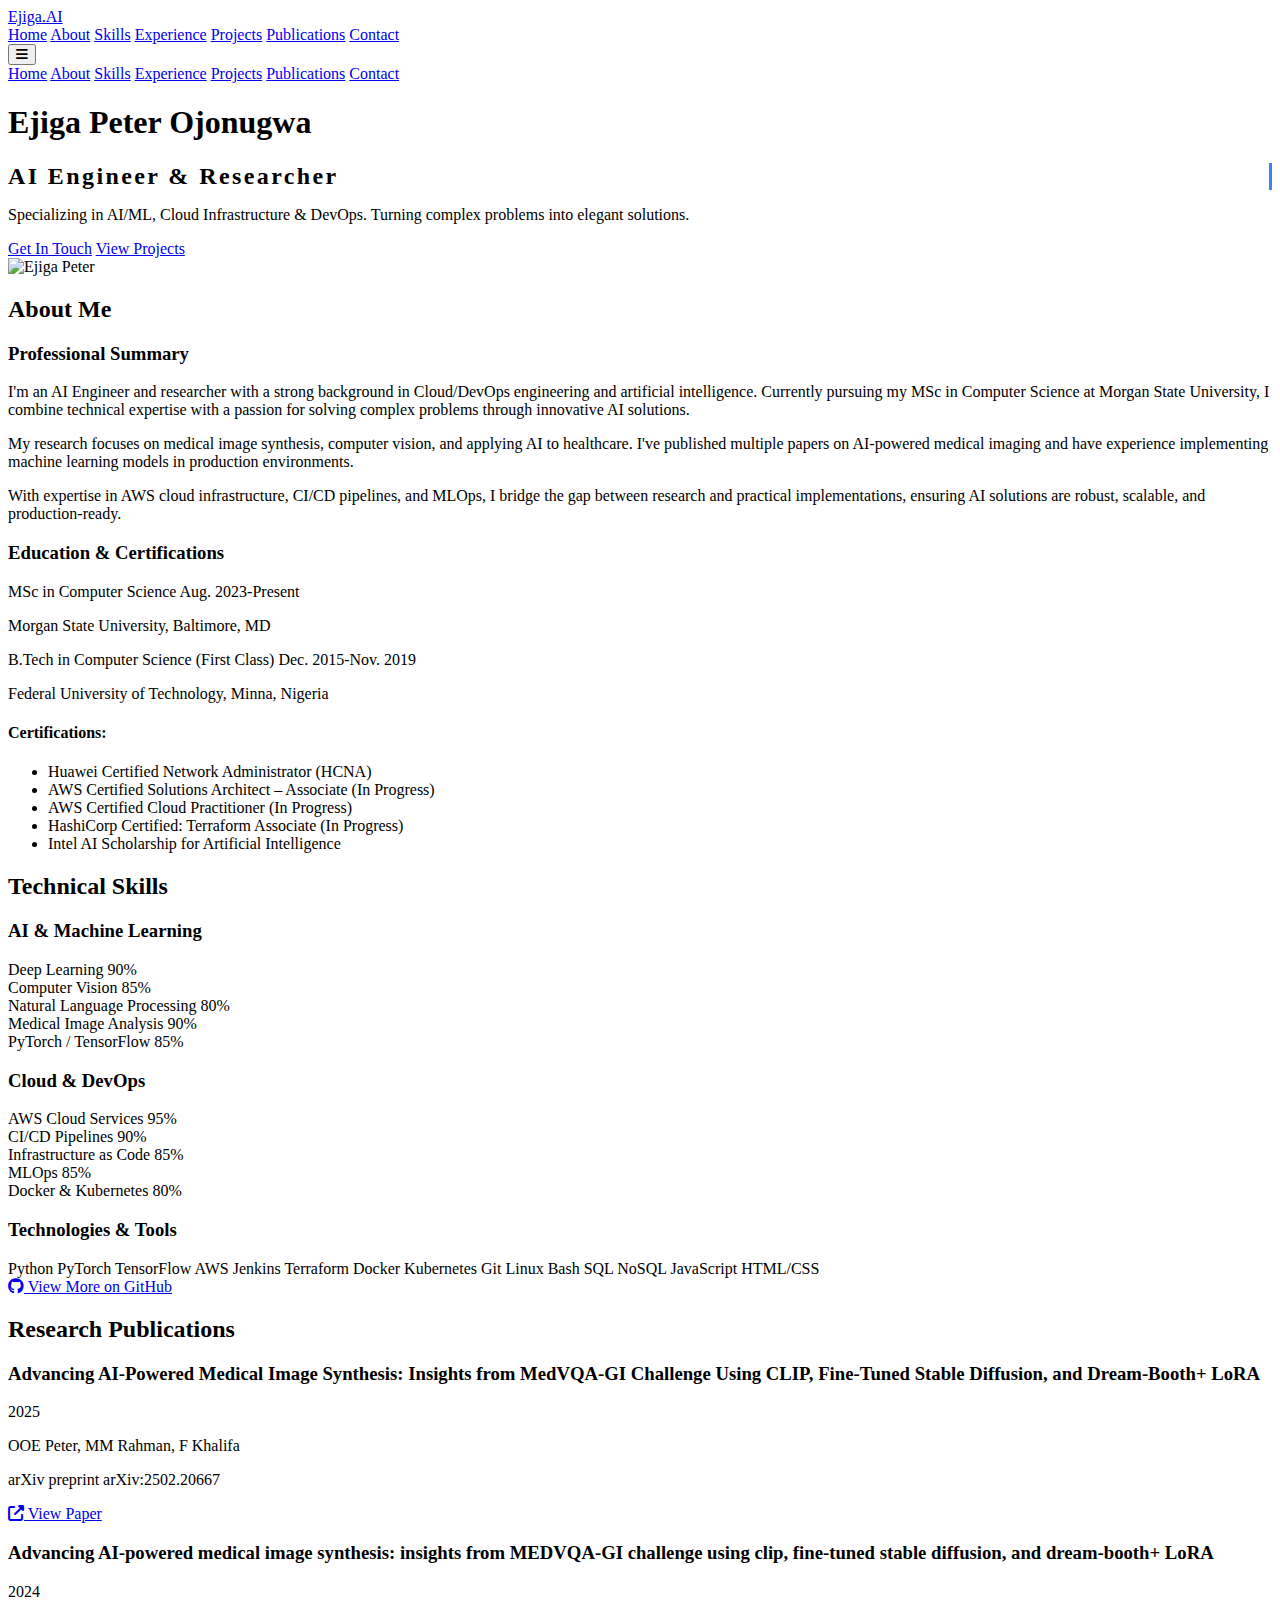
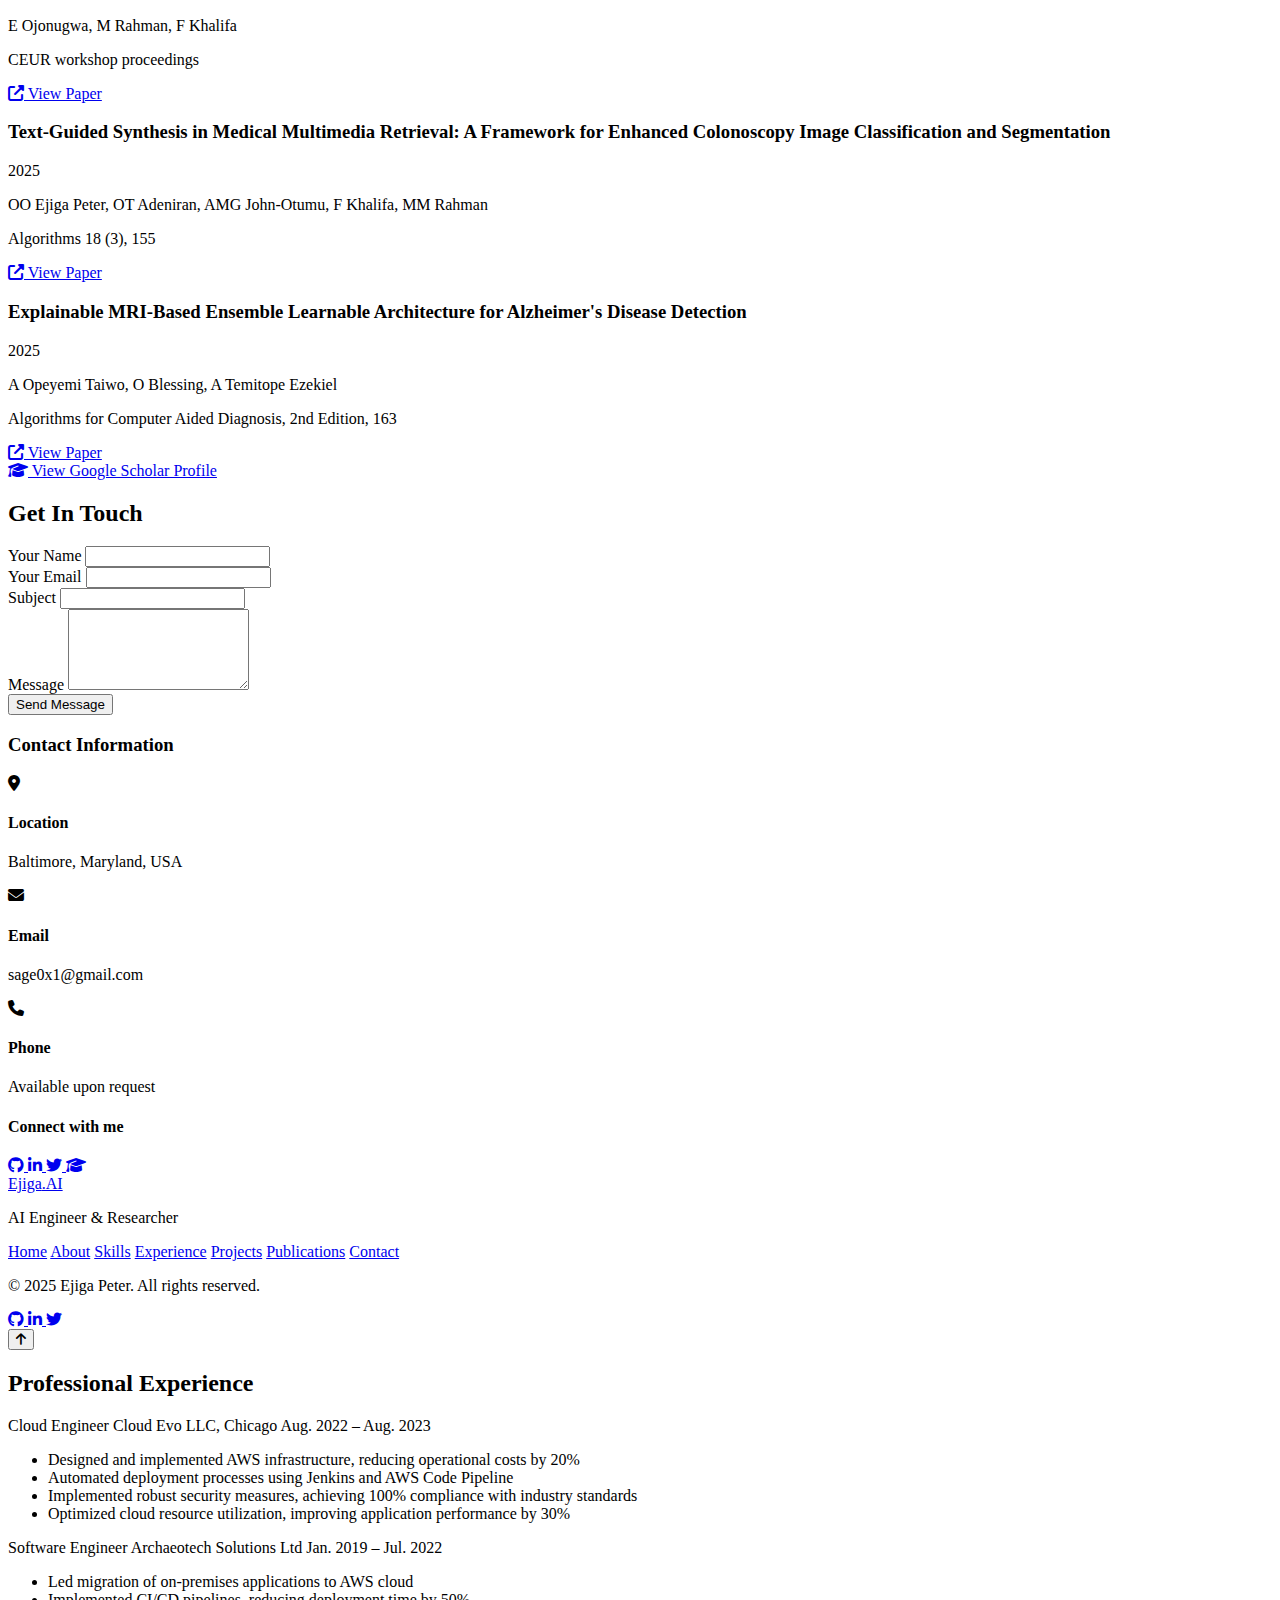
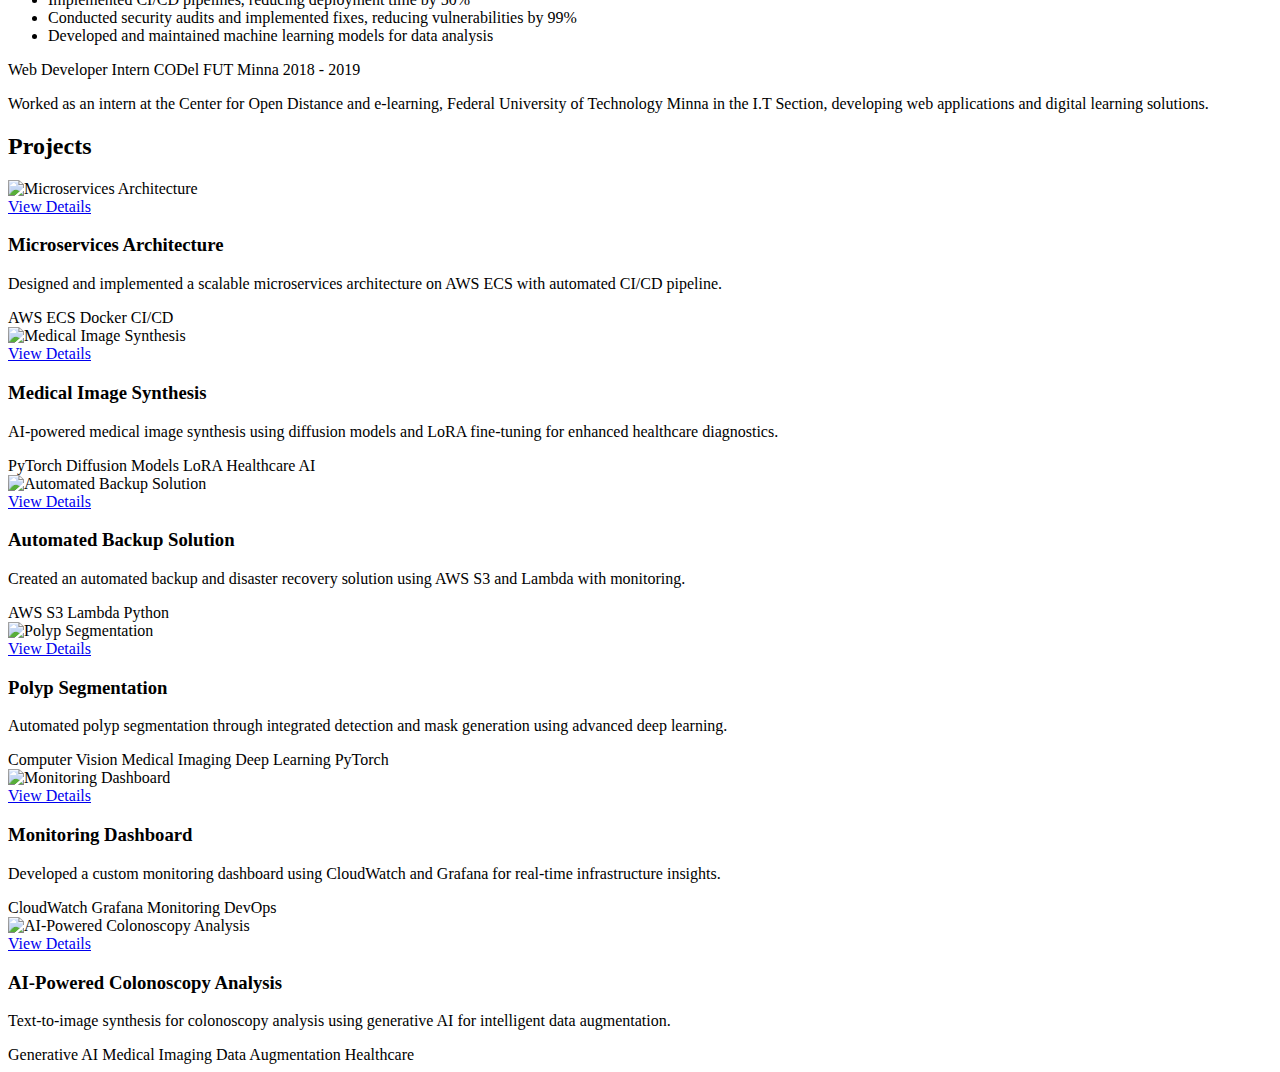
==== index.html @ 732735f8 "Update index.html" ====
<!DOCTYPE html>
<html lang="en">
<head>
    <meta charset="UTF-8">
    <meta name="viewport" content="width=device-width, initial-scale=1.0">
    <title>Ejiga Peter Ojonugwa - AI Engineer</title>
    <script src="https://cdn.tailwindcss.com"></script>
    <link rel="stylesheet" href="https://cdnjs.cloudflare.com/ajax/libs/font-awesome/6.4.0/css/all.min.css">
    <script>
        tailwind.config = {
            theme: {
                extend: {
                    colors: {
                        primary: '#3B82F6',
                        secondary: '#1E293B',
                        accent: '#6366F1',
                        light: '#F8FAFC',
                        dark: '#0F172A',
                    },
                    fontFamily: {
                        sans: ['Inter', 'system-ui', 'sans-serif'],
                    },
                }
            }
        }
    </script>
    <link rel="stylesheet" href="https://cdnjs.cloudflare.com/ajax/libs/font-awesome/6.4.0/css/all.min.css" integrity="sha512-iecdLmaskl7CVkqkXNQ/ZH/XLlvWZOJyj7Yy7tcenmpD1ypASozpmT/E0iPtmFIB46ZmdtAc9eNBvH0H/ZpiBw==" crossorigin="anonymous" referrerpolicy="no-referrer" />
    <style>
        html {
            scroll-behavior: smooth;
        }
        .typewriter {
            overflow: hidden;
            border-right: .15em solid #3B82F6;
            white-space: nowrap;
            margin: 0 auto;
            letter-spacing: .10em;
            animation: 
                typing 3.5s steps(40, end),
                blink-caret .75s step-end infinite;
        }
        
        @keyframes typing {
            from { width: 0 }
            to { width: 100% }
        }
        
        @keyframes blink-caret {
            from, to { border-color: transparent }
            50% { border-color: #3B82F6; }
        }

        .animate-progress {
            animation: progress 1.5s ease-in-out;
        }

        @keyframes progress {
            from { width: 0; }
        }

        .project-card:hover .project-overlay {
            opacity: 1;
        }
    </style>
</head>
<body class="bg-light text-gray-800 font-sans">
    <!-- Header -->
    <header class="bg-white shadow-md py-4 fixed w-full z-10">
        <div class="container mx-auto px-4 flex justify-between items-center">
            <a href="#home" class="text-2xl font-bold text-primary">Ejiga<span class="text-secondary">.AI</span></a>
            
            <!-- Desktop Navigation -->
            <nav class="hidden md:flex space-x-8">
                <a href="#home" class="hover:text-primary transition-colors duration-300">Home</a>
                <a href="#about" class="hover:text-primary transition-colors duration-300">About</a>
                <a href="#skills" class="hover:text-primary transition-colors duration-300">Skills</a>
                <a href="#experience" class="hover:text-primary transition-colors duration-300">Experience</a>
                <a href="#projects" class="hover:text-primary transition-colors duration-300">Projects</a>
                <a href="#publications" class="hover:text-primary transition-colors duration-300">Publications</a>
                <a href="#contact" class="hover:text-primary transition-colors duration-300">Contact</a>
            </nav>

            <!-- Mobile Menu Button -->
            <button id="menu-button" class="md:hidden text-gray-700 focus:outline-none">
                <i class="fas fa-bars text-xl"></i>
            </button>
        </div>

        <!-- Mobile Navigation -->
        <div id="mobile-menu" class="hidden md:hidden bg-white absolute w-full shadow-lg z-20">
            <div class="container mx-auto px-4 py-2 flex flex-col space-y-3">
                <a href="#home" class="hover:text-primary transition-colors duration-300">Home</a>
                <a href="#about" class="hover:text-primary transition-colors duration-300">About</a>
                <a href="#skills" class="hover:text-primary transition-colors duration-300">Skills</a>
                <a href="#experience" class="hover:text-primary transition-colors duration-300">Experience</a>
                <a href="#projects" class="hover:text-primary transition-colors duration-300">Projects</a>
                <a href="#publications" class="hover:text-primary transition-colors duration-300">Publications</a>
                <a href="#contact" class="hover:text-primary transition-colors duration-300">Contact</a>
            </div>
        </div>
    </header>

    <!-- Hero Section -->
    <section id="home" class="pt-28 md:pt-40 pb-20 bg-gradient-to-br from-blue-50 to-indigo-50" style="background-image: url('https://cdn.pixabay.com/photo/2019/09/24/09/58/neurons-4500068_960_720.jpg'); background-size: cover; background-position: center; background-blend-mode: overlay;">
        <div class="container mx-auto px-4 flex flex-col md:flex-row items-center">
            <div class="md:w-1/2 mb-10 md:mb-0">
                <h1 class="text-4xl md:text-5xl font-bold mb-4">Ejiga Peter Ojonugwa</h1>
                <h2 class="text-2xl md:text-3xl font-semibold text-primary mb-6 typewriter">AI Engineer & Researcher</h2>
                <p class="text-lg text-gray-600 mb-8">Specializing in AI/ML, Cloud Infrastructure & DevOps. Turning complex problems into elegant solutions.</p>
                <div class="flex flex-wrap gap-4">
                    <a href="#contact" class="bg-primary hover:bg-blue-700 text-white font-semibold py-3 px-8 rounded-lg transition-colors duration-300 shadow-md">Get In Touch</a>
                    <a href="#projects" class="bg-white hover:bg-gray-100 text-primary font-semibold py-3 px-8 rounded-lg border border-primary transition-colors duration-300 shadow-md">View Projects</a>
                </div>
            </div>
            <div class="md:w-1/2 flex justify-center">
                <img src="https://images.unsplash.com/photo-1531746020798-e6953c6e8e04?ixlib=rb-1.2.1&auto=format&fit=crop&w=600&q=80" alt="Ejiga Peter" class="rounded-full w-64 h-64 object-cover border-4 border-white shadow-xl">
            </div>
        </div>
    </section>

    <!-- About Section -->
    <section id="about" class="py-20 bg-white">
        <div class="container mx-auto px-4">
            <h2 class="text-3xl font-bold text-center mb-12">About Me</h2>
            <div class="flex flex-col md:flex-row gap-10">
                <div class="md:w-1/2">
                    <h3 class="text-xl font-semibold mb-4">Professional Summary</h3>
                    <p class="text-gray-700 mb-6">
                        I'm an AI Engineer and researcher with a strong background in Cloud/DevOps engineering and artificial intelligence. Currently pursuing my MSc in Computer Science at Morgan State University, I combine technical expertise with a passion for solving complex problems through innovative AI solutions.
                    </p>
                    <p class="text-gray-700 mb-6">
                        My research focuses on medical image synthesis, computer vision, and applying AI to healthcare. I've published multiple papers on AI-powered medical imaging and have experience implementing machine learning models in production environments.
                    </p>
                    <p class="text-gray-700">
                        With expertise in AWS cloud infrastructure, CI/CD pipelines, and MLOps, I bridge the gap between research and practical implementations, ensuring AI solutions are robust, scalable, and production-ready.
                    </p>
                </div>
                <div class="md:w-1/2">
                    <h3 class="text-xl font-semibold mb-4">Education & Certifications</h3>
                    <div class="mb-6">
                        <div class="flex justify-between mb-1">
                            <span class="font-medium">MSc in Computer Science</span>
                            <span class="text-gray-500">Aug. 2023-Present</span>
                        </div>
                        <p class="text-gray-700">Morgan State University, Baltimore, MD</p>
                    </div>
                    <div class="mb-6">
                        <div class="flex justify-between mb-1">
                            <span class="font-medium">B.Tech in Computer Science (First Class)</span>
                            <span class="text-gray-500">Dec. 2015-Nov. 2019</span>
                        </div>
                        <p class="text-gray-700">Federal University of Technology, Minna, Nigeria</p>
                    </div>
                    <div class="mb-2">
                        <h4 class="font-medium mb-2">Certifications:</h4>
                        <ul class="list-disc list-inside text-gray-700 space-y-1">
                            <li>Huawei Certified Network Administrator (HCNA)</li>
                            <li>AWS Certified Solutions Architect – Associate (In Progress)</li>
                            <li>AWS Certified Cloud Practitioner (In Progress)</li>
                            <li>HashiCorp Certified: Terraform Associate (In Progress)</li>
                            <li>Intel AI Scholarship for Artificial Intelligence</li>
                        </ul>
                    </div>
                </div>
            </div>
        </div>
    </section>

    <!-- Skills Section -->
    <section id="skills" class="py-20 bg-gray-50">
        <div class="container mx-auto px-4">
            <h2 class="text-3xl font-bold text-center mb-12">Technical Skills</h2>
            
            <div class="grid grid-cols-1 md:grid-cols-2 gap-10">
                <div>
                    <h3 class="text-xl font-semibold mb-6">AI & Machine Learning</h3>
                    
                    <div class="mb-4">
                        <div class="flex justify-between mb-1">
                            <span>Deep Learning</span>
                            <span>90%</span>
                        </div>
                        <div class="w-full bg-gray-200 rounded-full h-2.5">
                            <div class="bg-primary h-2.5 rounded-full animate-progress" style="width: 90%"></div>
                        </div>
                    </div>
                    
                    <div class="mb-4">
                        <div class="flex justify-between mb-1">
                            <span>Computer Vision</span>
                            <span>85%</span>
                        </div>
                        <div class="w-full bg-gray-200 rounded-full h-2.5">
                            <div class="bg-primary h-2.5 rounded-full animate-progress" style="width: 85%"></div>
                        </div>
                    </div>
                    
                    <div class="mb-4">
                        <div class="flex justify-between mb-1">
                            <span>Natural Language Processing</span>
                            <span>80%</span>
                        </div>
                        <div class="w-full bg-gray-200 rounded-full h-2.5">
                            <div class="bg-primary h-2.5 rounded-full animate-progress" style="width: 80%"></div>
                        </div>
                    </div>
                    
                    <div class="mb-4">
                        <div class="flex justify-between mb-1">
                            <span>Medical Image Analysis</span>
                            <span>90%</span>
                        </div>
                        <div class="w-full bg-gray-200 rounded-full h-2.5">
                            <div class="bg-primary h-2.5 rounded-full animate-progress" style="width: 90%"></div>
                        </div>
                    </div>
                    
                    <div class="mb-4">
                        <div class="flex justify-between mb-1">
                            <span>PyTorch / TensorFlow</span>
                            <span>85%</span>
                        </div>
                        <div class="w-full bg-gray-200 rounded-full h-2.5">
                            <div class="bg-primary h-2.5 rounded-full animate-progress" style="width: 85%"></div>
                        </div>
                    </div>
                </div>
                
                <div>
                    <h3 class="text-xl font-semibold mb-6">Cloud & DevOps</h3>
                    
                    <div class="mb-4">
                        <div class="flex justify-between mb-1">
                            <span>AWS Cloud Services</span>
                            <span>95%</span>
                        </div>
                        <div class="w-full bg-gray-200 rounded-full h-2.5">
                            <div class="bg-primary h-2.5 rounded-full animate-progress" style="width: 95%"></div>
                        </div>
                    </div>
                    
                    <div class="mb-4">
                        <div class="flex justify-between mb-1">
                            <span>CI/CD Pipelines</span>
                            <span>90%</span>
                        </div>
                        <div class="w-full bg-gray-200 rounded-full h-2.5">
                            <div class="bg-primary h-2.5 rounded-full animate-progress" style="width: 90%"></div>
                        </div>
                    </div>
                    
                    <div class="mb-4">
                        <div class="flex justify-between mb-1">
                            <span>Infrastructure as Code</span>
                            <span>85%</span>
                        </div>
                        <div class="w-full bg-gray-200 rounded-full h-2.5">
                            <div class="bg-primary h-2.5 rounded-full animate-progress" style="width: 85%"></div>
                        </div>
                    </div>
                    
                    <div class="mb-4">
                        <div class="flex justify-between mb-1">
                            <span>MLOps</span>
                            <span>85%</span>
                        </div>
                        <div class="w-full bg-gray-200 rounded-full h-2.5">
                            <div class="bg-primary h-2.5 rounded-full animate-progress" style="width: 85%"></div>
                        </div>
                    </div>
                    
                    <div class="mb-4">
                        <div class="flex justify-between mb-1">
                            <span>Docker & Kubernetes</span>
                            <span>80%</span>
                        </div>
                        <div class="w-full bg-gray-200 rounded-full h-2.5">
                            <div class="bg-primary h-2.5 rounded-full animate-progress" style="width: 80%"></div>
                        </div>
                    </div>
                </div>
            </div>
            
            <div class="mt-12">
                <h3 class="text-xl font-semibold mb-6">Technologies & Tools</h3>
                <div class="flex flex-wrap gap-3">
                    <span class="px-4 py-2 bg-white rounded-full shadow-md">Python</span>
                    <span class="px-4 py-2 bg-white rounded-full shadow-md">PyTorch</span>
                    <span class="px-4 py-2 bg-white rounded-full shadow-md">TensorFlow</span>
                    <span class="px-4 py-2 bg-white rounded-full shadow-md">AWS</span>
                    <span class="px-4 py-2 bg-white rounded-full shadow-md">Jenkins</span>
                    <span class="px-4 py-2 bg-white rounded-full shadow-md">Terraform</span>
                    <span class="px-4 py-2 bg-white rounded-full shadow-md">Docker</span>
                    <span class="px-4 py-2 bg-white rounded-full shadow-md">Kubernetes</span>
                    <span class="px-4 py-2 bg-white rounded-full shadow-md">Git</span>
                    <span class="px-4 py-2 bg-white rounded-full shadow-md">Linux</span>
                    <span class="px-4 py-2 bg-white rounded-full shadow-md">Bash</span>
                    <span class="px-4 py-2 bg-white rounded-full shadow-md">SQL</span>
                    <span class="px-4 py-2 bg-white rounded-full shadow-md">NoSQL</span>
                    <span class="px-4 py-2 bg-white rounded-full shadow-md">JavaScript</span>
                    <span class="px-4 py-2 bg-white rounded-full shadow-md">HTML/CSS</span>
                </div>
            </div>
            
            <div class="flex justify-center mt-10">
                <a href="https://github.com/ejigsonpeter" target="_blank" class="bg-primary hover:bg-blue-700 text-white font-semibold py-3 px-8 rounded-lg transition-colors duration-300 shadow-md inline-flex items-center">
                    <i class="fab fa-github mr-2"></i> View More on GitHub
                </a>
            </div>
        </div>
    </section>
    
    <!-- Publications Section -->
    <section id="publications" class="py-20 bg-white">
        <div class="container mx-auto px-4">
            <h2 class="text-3xl font-bold text-center mb-12">Research Publications</h2>
            
            <div class="space-y-8">
                <!-- Publication 1 -->
                <div class="bg-gray-50 p-6 rounded-lg shadow-md">
                    <h3 class="text-xl font-semibold mb-2">Advancing AI-Powered Medical Image Synthesis: Insights from MedVQA-GI Challenge Using CLIP, Fine-Tuned Stable Diffusion, and Dream-Booth+ LoRA</h3>
                    <p class="text-gray-600 mb-3">2025</p>
                    <p class="text-gray-700 mb-4">OOE Peter, MM Rahman, F Khalifa</p>
                    <p class="text-gray-600 italic">arXiv preprint arXiv:2502.20667</p>
                    <div class="mt-4">
                        <a href="#" class="text-primary hover:text-blue-700 font-medium inline-flex items-center">
                            <i class="fas fa-external-link-alt mr-2"></i> View Paper
                        </a>
                    </div>
                </div>
                
                <!-- Publication 2 -->
                <div class="bg-gray-50 p-6 rounded-lg shadow-md">
                    <h3 class="text-xl font-semibold mb-2">Advancing AI-powered medical image synthesis: insights from MEDVQA-GI challenge using clip, fine-tuned stable diffusion, and dream-booth+ LoRA</h3>
                    <p class="text-gray-600 mb-3">2024</p>
                    <p class="text-gray-700 mb-4">E Ojonugwa, M Rahman, F Khalifa</p>
                    <p class="text-gray-600 italic">CEUR workshop proceedings</p>
                    <div class="mt-4">
                        <a href="#" class="text-primary hover:text-blue-700 font-medium inline-flex items-center">
                            <i class="fas fa-external-link-alt mr-2"></i> View Paper
                        </a>
                    </div>
                </div>
                
                <!-- Publication 3 -->
                <div class="bg-gray-50 p-6 rounded-lg shadow-md">
                    <h3 class="text-xl font-semibold mb-2">Text-Guided Synthesis in Medical Multimedia Retrieval: A Framework for Enhanced Colonoscopy Image Classification and Segmentation</h3>
                    <p class="text-gray-600 mb-3">2025</p>
                    <p class="text-gray-700 mb-4">OO Ejiga Peter, OT Adeniran, AMG John-Otumu, F Khalifa, MM Rahman</p>
                    <p class="text-gray-600 italic">Algorithms 18 (3), 155</p>
                    <div class="mt-4">
                        <a href="#" class="text-primary hover:text-blue-700 font-medium inline-flex items-center">
                            <i class="fas fa-external-link-alt mr-2"></i> View Paper
                        </a>
                    </div>
                </div>
                
                <!-- Publication 4 -->
                <div class="bg-gray-50 p-6 rounded-lg shadow-md">
                    <h3 class="text-xl font-semibold mb-2">Explainable MRI-Based Ensemble Learnable Architecture for Alzheimer's Disease Detection</h3>
                    <p class="text-gray-600 mb-3">2025</p>
                    <p class="text-gray-700 mb-4">A Opeyemi Taiwo, O Blessing, A Temitope Ezekiel</p>
                    <p class="text-gray-600 italic">Algorithms for Computer Aided Diagnosis, 2nd Edition, 163</p>
                    <div class="mt-4">
                        <a href="#" class="text-primary hover:text-blue-700 font-medium inline-flex items-center">
                            <i class="fas fa-external-link-alt mr-2"></i> View Paper
                        </a>
                    </div>
                </div>
            </div>
            
            <div class="flex justify-center mt-10">
                <a href="#" class="text-primary hover:text-blue-700 font-medium inline-flex items-center">
                    <i class="fas fa-graduation-cap mr-2"></i> View Google Scholar Profile
                </a>
            </div>
        </div>
    </section>

    <!-- Contact Section -->
    <section id="contact" class="py-20 bg-gray-50">
        <div class="container mx-auto px-4">
            <h2 class="text-3xl font-bold text-center mb-12">Get In Touch</h2>
            
            <div class="flex flex-col md:flex-row gap-12">
                <div class="md:w-1/2">
                    <form class="space-y-6">
                        <div>
                            <label for="name" class="block text-gray-700 mb-2">Your Name</label>
                            <input type="text" id="name" class="w-full px-4 py-3 border border-gray-300 rounded-lg focus:outline-none focus:ring-2 focus:ring-primary focus:border-transparent">
                        </div>
                        <div>
                            <label for="email" class="block text-gray-700 mb-2">Your Email</label>
                            <input type="email" id="email" class="w-full px-4 py-3 border border-gray-300 rounded-lg focus:outline-none focus:ring-2 focus:ring-primary focus:border-transparent">
                        </div>
                        <div>
                            <label for="subject" class="block text-gray-700 mb-2">Subject</label>
                            <input type="text" id="subject" class="w-full px-4 py-3 border border-gray-300 rounded-lg focus:outline-none focus:ring-2 focus:ring-primary focus:border-transparent">
                        </div>
                        <div>
                            <label for="message" class="block text-gray-700 mb-2">Message</label>
                            <textarea id="message" rows="5" class="w-full px-4 py-3 border border-gray-300 rounded-lg focus:outline-none focus:ring-2 focus:ring-primary focus:border-transparent"></textarea>
                        </div>
                        <div>
                            <button type="submit" class="bg-primary hover:bg-blue-700 text-white font-semibold py-3 px-8 rounded-lg transition-colors duration-300 shadow-md w-full">Send Message</button>
                        </div>
                    </form>
                </div>
                
                <div class="md:w-1/2">
                    <div class="bg-white p-8 rounded-lg shadow-md h-full">
                        <h3 class="text-xl font-semibold mb-6">Contact Information</h3>
                        
                        <div class="space-y-6">
                            <div class="flex items-start">
                                <div class="text-primary mr-4 mt-1">
                                    <i class="fas fa-map-marker-alt text-xl"></i>
                                </div>
                                <div>
                                    <h4 class="font-medium mb-1">Location</h4>
                                    <p class="text-gray-600">Baltimore, Maryland, USA</p>
                                </div>
                            </div>
                            
                            <div class="flex items-start">
                                <div class="text-primary mr-4 mt-1">
                                    <i class="fas fa-envelope text-xl"></i>
                                </div>
                                <div>
                                    <h4 class="font-medium mb-1">Email</h4>
                                    <p class="text-gray-600">sage0x1@gmail.com</p>
                                </div>
                            </div>
                            
                            <div class="flex items-start">
                                <div class="text-primary mr-4 mt-1">
                                    <i class="fas fa-phone text-xl"></i>
                                </div>
                                <div>
                                    <h4 class="font-medium mb-1">Phone</h4>
                                    <p class="text-gray-600">Available upon request</p>
                                </div>
                            </div>
                            
                            <div class="pt-6">
                                <h4 class="font-medium mb-4">Connect with me</h4>
                                <div class="flex space-x-4">
                                    <a href="https://github.com/ejigsonpeter" target="_blank" class="bg-gray-100 hover:bg-gray-200 text-gray-800 p-3 rounded-full transition-colors duration-300">
                                        <i class="fab fa-github text-xl"></i>
                                    </a>
                                    <a href="https://linkedin.com/in/" target="_blank" class="bg-gray-100 hover:bg-gray-200 text-gray-800 p-3 rounded-full transition-colors duration-300">
                                        <i class="fab fa-linkedin-in text-xl"></i>
                                    </a>
                                    <a href="https://twitter.com/ejigsonpeter" target="_blank" class="bg-gray-100 hover:bg-gray-200 text-gray-800 p-3 rounded-full transition-colors duration-300">
                                        <i class="fab fa-twitter text-xl"></i>
                                    </a>
                                    <a href="#" class="bg-gray-100 hover:bg-gray-200 text-gray-800 p-3 rounded-full transition-colors duration-300">
                                        <i class="fas fa-graduation-cap text-xl"></i>
                                    </a>
                                </div>
                            </div>
                        </div>
                    </div>
                </div>
            </div>
        </div>
    </section>

    <!-- Footer -->
    <footer class="bg-secondary text-white py-12">
        <div class="container mx-auto px-4">
            <div class="flex flex-col md:flex-row justify-between items-center">
                <div class="mb-6 md:mb-0">
                    <a href="#home" class="text-2xl font-bold">Ejiga<span class="text-primary">.AI</span></a>
                    <p class="mt-2 text-gray-400">AI Engineer & Researcher</p>
                </div>
                
                <div class="flex flex-wrap justify-center gap-4">
                    <a href="#home" class="hover:text-primary transition-colors duration-300">Home</a>
                    <a href="#about" class="hover:text-primary transition-colors duration-300">About</a>
                    <a href="#skills" class="hover:text-primary transition-colors duration-300">Skills</a>
                    <a href="#experience" class="hover:text-primary transition-colors duration-300">Experience</a>
                    <a href="#projects" class="hover:text-primary transition-colors duration-300">Projects</a>
                    <a href="#publications" class="hover:text-primary transition-colors duration-300">Publications</a>
                    <a href="#contact" class="hover:text-primary transition-colors duration-300">Contact</a>
                </div>
            </div>
            
            <div class="border-t border-gray-700 mt-8 pt-8 flex flex-col md:flex-row justify-between items-center">
                <p>&copy; 2025 Ejiga Peter. All rights reserved.</p>
                <div class="flex space-x-4 mt-4 md:mt-0">
                    <a href="https://github.com/ejigsonpeter" target="_blank" class="text-gray-400 hover:text-white transition-colors duration-300">
                        <i class="fab fa-github text-xl"></i>
                    </a>
                    <a href="https://linkedin.com/in/" target="_blank" class="text-gray-400 hover:text-white transition-colors duration-300">
                        <i class="fab fa-linkedin-in text-xl"></i>
                    </a>
                    <a href="https://twitter.com/ejigsonpeter" target="_blank" class="text-gray-400 hover:text-white transition-colors duration-300">
                        <i class="fab fa-twitter text-xl"></i>
                    </a>
                </div>
            </div>
        </div>
    </footer>

    <script>
        // Mobile menu toggle
        const menuButton = document.getElementById('menu-button');
        const mobileMenu = document.getElementById('mobile-menu');
        
        menuButton.addEventListener('click', () => {
            mobileMenu.classList.toggle('hidden');
        });
        
        // Close mobile menu when clicking on a link
        const mobileLinks = mobileMenu.querySelectorAll('a');
        mobileLinks.forEach(link => {
            link.addEventListener('click', () => {
                mobileMenu.classList.add('hidden');
            });
        });

        // Close mobile menu when window is resized to desktop view
        window.addEventListener('resize', () => {
            if (window.innerWidth >= 768) {
                mobileMenu.classList.add('hidden');
            }
        });

        // Scroll to top button
        const scrollToTopBtn = document.createElement('button');
        scrollToTopBtn.innerHTML = '<i class="fas fa-arrow-up"></i>';
        scrollToTopBtn.className = 'fixed bottom-6 right-6 bg-primary text-white p-3 rounded-full shadow-lg opacity-0 transition-opacity duration-300 z-50';
        scrollToTopBtn.setAttribute('aria-label', 'Scroll to top');
        document.body.appendChild(scrollToTopBtn);

        scrollToTopBtn.addEventListener('click', () => {
            window.scrollTo({
                top: 0,
                behavior: 'smooth'
            });
        });

        window.addEventListener('scroll', () => {
            if (window.pageYOffset > 300) {
                scrollToTopBtn.classList.remove('opacity-0');
                scrollToTopBtn.classList.add('opacity-100');
            } else {
                scrollToTopBtn.classList.remove('opacity-100');
                scrollToTopBtn.classList.add('opacity-0');
            }
        });
    </script>
    <section id="experience" class="py-20 bg-white">
        <div class="container mx-auto px-4">
            <h2 class="text-3xl font-bold text-center mb-12">Professional Experience</h2>
            
            <div class="flex flex-col space-y-10">
                <!-- Timeline item 1 -->
                <div class="flex flex-col md:flex-row">
                    <div class="md:w-1/3 mb-4 md:mb-0">
                        <div class="flex flex-col md:items-end">
                            <span class="text-lg font-semibold">Cloud Engineer</span>
                            <span class="text-primary">Cloud Evo LLC, Chicago</span>
                            <span class="text-gray-500">Aug. 2022 – Aug. 2023</span>
                        </div>
                    </div>
                    <div class="md:w-2/3 md:pl-12 relative border-l-2 border-gray-200 md:border-l-0 pl-6 before:content-[''] before:absolute before:left-0 before:top-0 before:w-2 before:h-2 before:bg-primary before:rounded-full md:before:left-0">
                        <div class="hidden md:block absolute left-0 top-0 w-2 h-2 bg-primary rounded-full"></div>
                        <ul class="list-disc space-y-2 text-gray-700">
                            <li>Designed and implemented AWS infrastructure, reducing operational costs by 20%</li>
                            <li>Automated deployment processes using Jenkins and AWS Code Pipeline</li>
                            <li>Implemented robust security measures, achieving 100% compliance with industry standards</li>
                            <li>Optimized cloud resource utilization, improving application performance by 30%</li>
                        </ul>
                    </div>
                </div>
                
                <!-- Timeline item 2 -->
                <div class="flex flex-col md:flex-row">
                    <div class="md:w-1/3 mb-4 md:mb-0">
                        <div class="flex flex-col md:items-end">
                            <span class="text-lg font-semibold">Software Engineer</span>
                            <span class="text-primary">Archaeotech Solutions Ltd</span>
                            <span class="text-gray-500">Jan. 2019 – Jul. 2022</span>
                        </div>
                    </div>
                    <div class="md:w-2/3 md:pl-12 relative border-l-2 border-gray-200 md:border-l-0 pl-6 before:content-[''] before:absolute before:left-0 before:top-0 before:w-2 before:h-2 before:bg-primary before:rounded-full md:before:left-0">
                        <div class="hidden md:block absolute left-0 top-0 w-2 h-2 bg-primary rounded-full"></div>
                        <ul class="list-disc space-y-2 text-gray-700">
                            <li>Led migration of on-premises applications to AWS cloud</li>
                            <li>Implemented CI/CD pipelines, reducing deployment time by 50%</li>
                            <li>Conducted security audits and implemented fixes, reducing vulnerabilities by 99%</li>
                            <li>Developed and maintained machine learning models for data analysis</li>
                        </ul>
                    </div>
                </div>
                
                <!-- Timeline item 3 -->
                <div class="flex flex-col md:flex-row">
                    <div class="md:w-1/3 mb-4 md:mb-0">
                        <div class="flex flex-col md:items-end">
                            <span class="text-lg font-semibold">Web Developer Intern</span>
                            <span class="text-primary">CODel FUT Minna</span>
                            <span class="text-gray-500">2018 - 2019</span>
                        </div>
                    </div>
                    <div class="md:w-2/3 md:pl-12 relative border-l-2 border-gray-200 md:border-l-0 pl-6 before:content-[''] before:absolute before:left-0 before:top-0 before:w-2 before:h-2 before:bg-primary before:rounded-full md:before:left-0">
                        <div class="hidden md:block absolute left-0 top-0 w-2 h-2 bg-primary rounded-full"></div>
                        <p class="text-gray-700">
                            Worked as an intern at the Center for Open Distance and e-learning, Federal University of Technology Minna in the I.T Section, developing web applications and digital learning solutions.
                        </p>
                    </div>
                </div>
            </div>
        </div>
    </section>

    <!-- Projects Section -->
    <section id="projects" class="py-20 bg-gray-50">
        <div class="container mx-auto px-4">
            <h2 class="text-3xl font-bold text-center mb-12">Projects</h2>
            
            <div class="grid grid-cols-1 md:grid-cols-2 lg:grid-cols-3 gap-8">
                <!-- Project 1 -->
                <div class="bg-white rounded-lg shadow-lg overflow-hidden project-card group">
                    <div class="relative">
                        <img src="https://cdn.pixabay.com/photo/2016/10/06/03/36/cloud-1718246_960_720.jpg" alt="Microservices Architecture" class="w-full h-48 object-cover">
                        <div class="absolute inset-0 bg-primary bg-opacity-75 flex items-center justify-center opacity-0 transition-opacity duration-300 project-overlay">
                            <a href="#" class="text-white font-medium px-4 py-2 rounded-lg border border-white hover:bg-white hover:text-primary transition-colors duration-300">View Details</a>
                        </div>
                    </div>
                    <div class="p-6">
                        <h3 class="text-xl font-semibold mb-2">Microservices Architecture</h3>
                        <p class="text-gray-600 mb-4">Designed and implemented a scalable microservices architecture on AWS ECS with automated CI/CD pipeline.</p>
                        <div class="flex flex-wrap gap-2">
                            <span class="px-2 py-1 bg-blue-100 text-blue-800 text-xs rounded">AWS</span>
                            <span class="px-2 py-1 bg-blue-100 text-blue-800 text-xs rounded">ECS</span>
                            <span class="px-2 py-1 bg-blue-100 text-blue-800 text-xs rounded">Docker</span>
                            <span class="px-2 py-1 bg-blue-100 text-blue-800 text-xs rounded">CI/CD</span>
                        </div>
                    </div>
                </div>
                
                <!-- Project 2 -->
                <div class="bg-white rounded-lg shadow-lg overflow-hidden project-card group">
                    <div class="relative">
                        <img src="https://cdn.pixabay.com/photo/2019/02/05/08/08/healthcare-3976639_960_720.jpg" alt="Medical Image Synthesis" class="w-full h-48 object-cover">
                        <div class="absolute inset-0 bg-primary bg-opacity-75 flex items-center justify-center opacity-0 transition-opacity duration-300 project-overlay">
                            <a href="#" class="text-white font-medium px-4 py-2 rounded-lg border border-white hover:bg-white hover:text-primary transition-colors duration-300">View Details</a>
                        </div>
                    </div>
                    <div class="p-6">
                        <h3 class="text-xl font-semibold mb-2">Medical Image Synthesis</h3>
                        <p class="text-gray-600 mb-4">AI-powered medical image synthesis using diffusion models and LoRA fine-tuning for enhanced healthcare diagnostics.</p>
                        <div class="flex flex-wrap gap-2">
                            <span class="px-2 py-1 bg-blue-100 text-blue-800 text-xs rounded">PyTorch</span>
                            <span class="px-2 py-1 bg-blue-100 text-blue-800 text-xs rounded">Diffusion Models</span>
                            <span class="px-2 py-1 bg-blue-100 text-blue-800 text-xs rounded">LoRA</span>
                            <span class="px-2 py-1 bg-blue-100 text-blue-800 text-xs rounded">Healthcare AI</span>
                        </div>
                    </div>
                </div>
                
                <!-- Project 3 -->
                <div class="bg-white rounded-lg shadow-lg overflow-hidden project-card group">
                    <div class="relative">
                        <img src="https://cdn.pixabay.com/photo/2015/09/05/22/46/business-925900_960_720.jpg" alt="Automated Backup Solution" class="w-full h-48 object-cover">
                        <div class="absolute inset-0 bg-primary bg-opacity-75 flex items-center justify-center opacity-0 transition-opacity duration-300 project-overlay">
                            <a href="#" class="text-white font-medium px-4 py-2 rounded-lg border border-white hover:bg-white hover:text-primary transition-colors duration-300">View Details</a>
                        </div>
                    </div>
                    <div class="p-6">
                        <h3 class="text-xl font-semibold mb-2">Automated Backup Solution</h3>
                        <p class="text-gray-600 mb-4">Created an automated backup and disaster recovery solution using AWS S3 and Lambda with monitoring.</p>
                        <div class="flex flex-wrap gap-2">
                            <span class="px-2 py-1 bg-blue-100 text-blue-800 text-xs rounded">AWS</span>
                            <span class="px-2 py-1 bg-blue-100 text-blue-800 text-xs rounded">S3</span>
                            <span class="px-2 py-1 bg-blue-100 text-blue-800 text-xs rounded">Lambda</span>
                            <span class="px-2 py-1 bg-blue-100 text-blue-800 text-xs rounded">Python</span>
                        </div>
                    </div>
                </div>
                
                <!-- Project 4 -->
                <div class="bg-white rounded-lg shadow-lg overflow-hidden project-card group">
                    <div class="relative">
                        <img src="https://cdn.pixabay.com/photo/2017/08/26/22/35/microscope-2684803_960_720.jpg" alt="Polyp Segmentation" class="w-full h-48 object-cover">
                        <div class="absolute inset-0 bg-primary bg-opacity-75 flex items-center justify-center opacity-0 transition-opacity duration-300 project-overlay">
                            <a href="#" class="text-white font-medium px-4 py-2 rounded-lg border border-white hover:bg-white hover:text-primary transition-colors duration-300">View Details</a>
                        </div>
                    </div>
                    <div class="p-6">
                        <h3 class="text-xl font-semibold mb-2">Polyp Segmentation</h3>
                        <p class="text-gray-600 mb-4">Automated polyp segmentation through integrated detection and mask generation using advanced deep learning.</p>
                        <div class="flex flex-wrap gap-2">
                            <span class="px-2 py-1 bg-blue-100 text-blue-800 text-xs rounded">Computer Vision</span>
                            <span class="px-2 py-1 bg-blue-100 text-blue-800 text-xs rounded">Medical Imaging</span>
                            <span class="px-2 py-1 bg-blue-100 text-blue-800 text-xs rounded">Deep Learning</span>
                            <span class="px-2 py-1 bg-blue-100 text-blue-800 text-xs rounded">PyTorch</span>
                        </div>
                    </div>
                </div>
                
                <!-- Project 5 -->
                <div class="bg-white rounded-lg shadow-lg overflow-hidden project-card group">
                    <div class="relative">
                        <img src="https://cdn.pixabay.com/photo/2018/05/18/15/30/web-design-3411373_960_720.jpg" alt="Monitoring Dashboard" class="w-full h-48 object-cover">
                        <div class="absolute inset-0 bg-primary bg-opacity-75 flex items-center justify-center opacity-0 transition-opacity duration-300 project-overlay">
                            <a href="#" class="text-white font-medium px-4 py-2 rounded-lg border border-white hover:bg-white hover:text-primary transition-colors duration-300">View Details</a>
                        </div>
                    </div>
                    <div class="p-6">
                        <h3 class="text-xl font-semibold mb-2">Monitoring Dashboard</h3>
                        <p class="text-gray-600 mb-4">Developed a custom monitoring dashboard using CloudWatch and Grafana for real-time infrastructure insights.</p>
                        <div class="flex flex-wrap gap-2">
                            <span class="px-2 py-1 bg-blue-100 text-blue-800 text-xs rounded">CloudWatch</span>
                            <span class="px-2 py-1 bg-blue-100 text-blue-800 text-xs rounded">Grafana</span>
                            <span class="px-2 py-1 bg-blue-100 text-blue-800 text-xs rounded">Monitoring</span>
                            <span class="px-2 py-1 bg-blue-100 text-blue-800 text-xs rounded">DevOps</span>
                        </div>
                    </div>
                </div>
                
                <!-- Project 6 -->
                <div class="bg-white rounded-lg shadow-lg overflow-hidden project-card group">
                    <div class="relative">
                        <img src="https://images.unsplash.com/photo-1576091160550-2173dba999ef?ixlib=rb-1.2.1&auto=format&fit=crop&w=600&q=80" alt="AI-Powered Colonoscopy Analysis" class="w-full h-48 object-cover">
                        <div class="absolute inset-0 bg-primary bg-opacity-75 flex items-center justify-center opacity-0 transition-opacity duration-300 project-overlay">
                            <a href="#" class="text-white font-medium px-4 py-2 rounded-lg border border-white hover:bg-white hover:text-primary transition-colors duration-300">View Details</a>
                        </div>
                    </div>
                    <div class="p-6">
                        <h3 class="text-xl font-semibold mb-2">AI-Powered Colonoscopy Analysis</h3>
                        <p class="text-gray-600 mb-4">Text-to-image synthesis for colonoscopy analysis using generative AI for intelligent data augmentation.</p>
                        <div class="flex flex-wrap gap-2">
                            <span class="px-2 py-1 bg-blue-100 text-blue-800 text-xs rounded">Generative AI</span>
                            <span class="px-2 py-1 bg-blue-100 text-blue-800 text-xs rounded">Medical Imaging</span>
                            <span class="px-2 py-1 bg-blue-100 text-blue-800 text-xs rounded">Data Augmentation</span>
                            <span class="px-2 py-1 bg-blue-100 text-blue-800 text-xs rounded">Healthcare</span>
                        </div>
                    </div>
                </div>
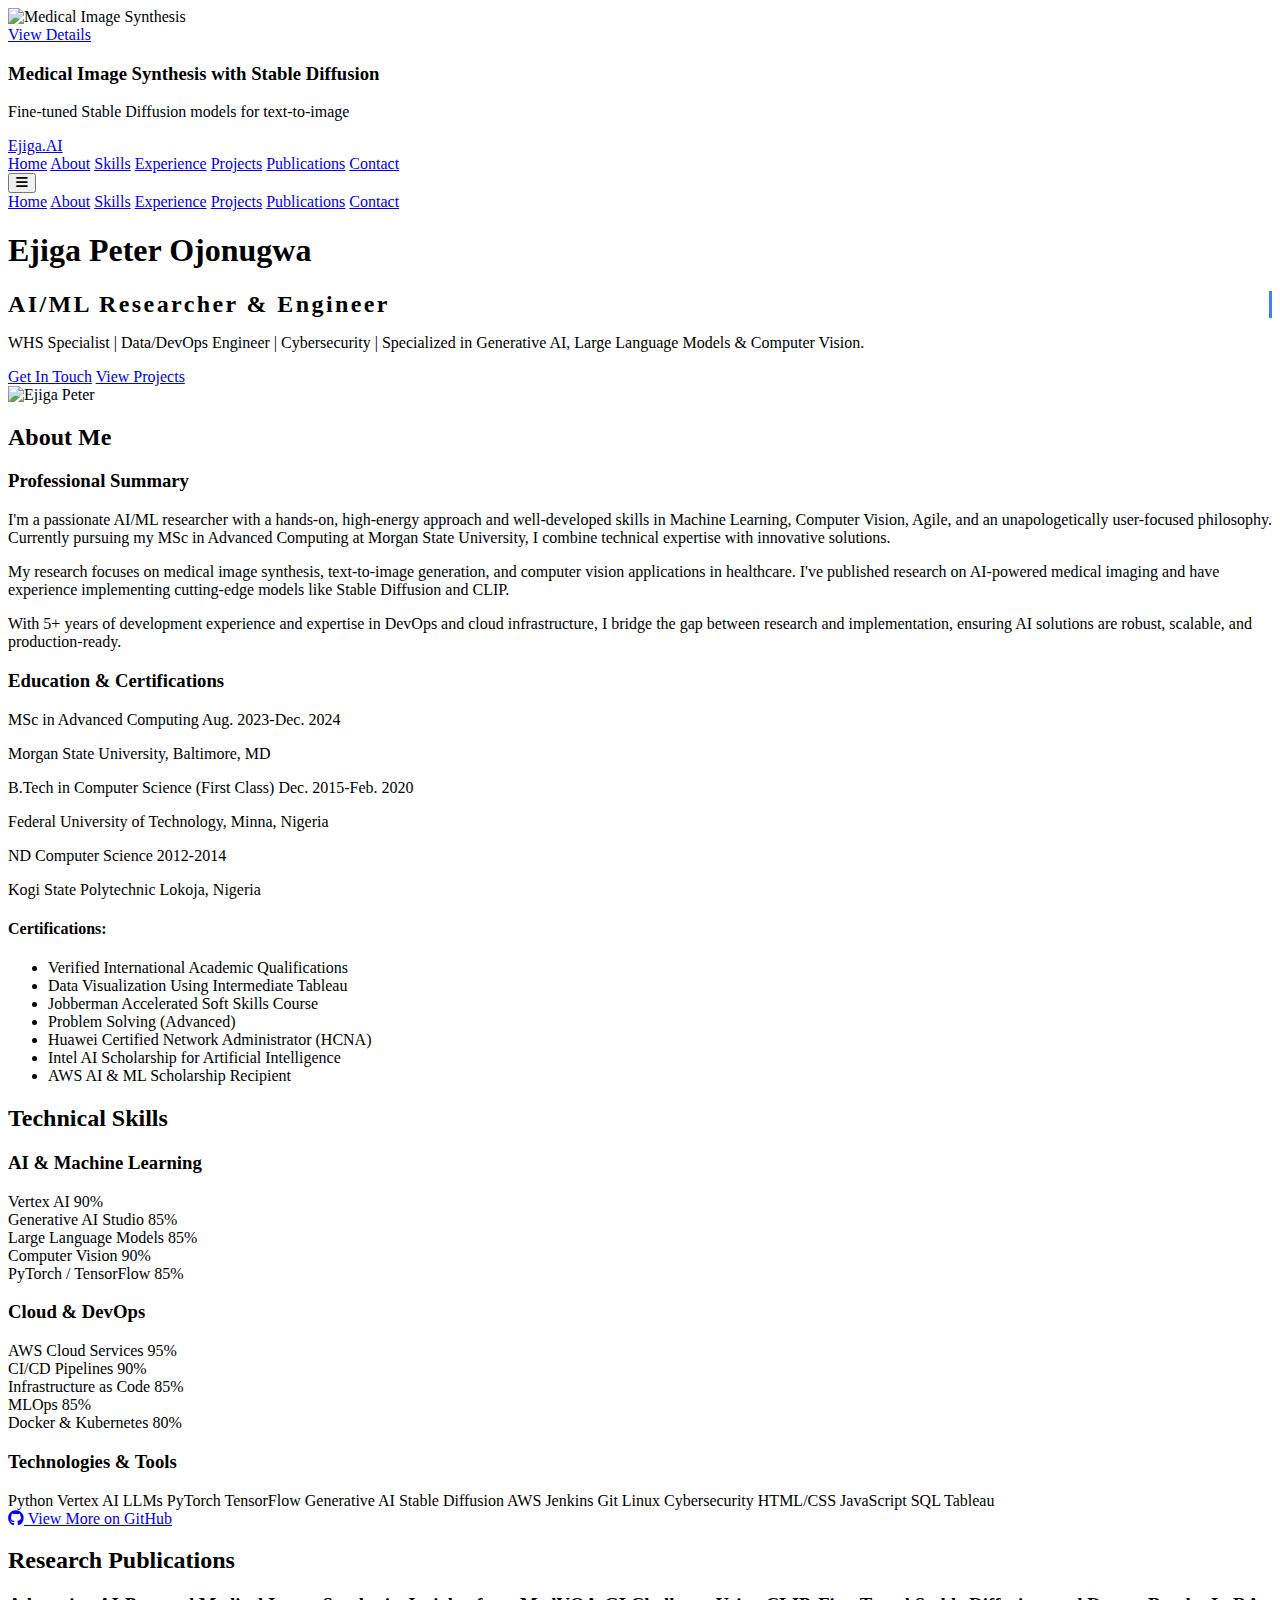
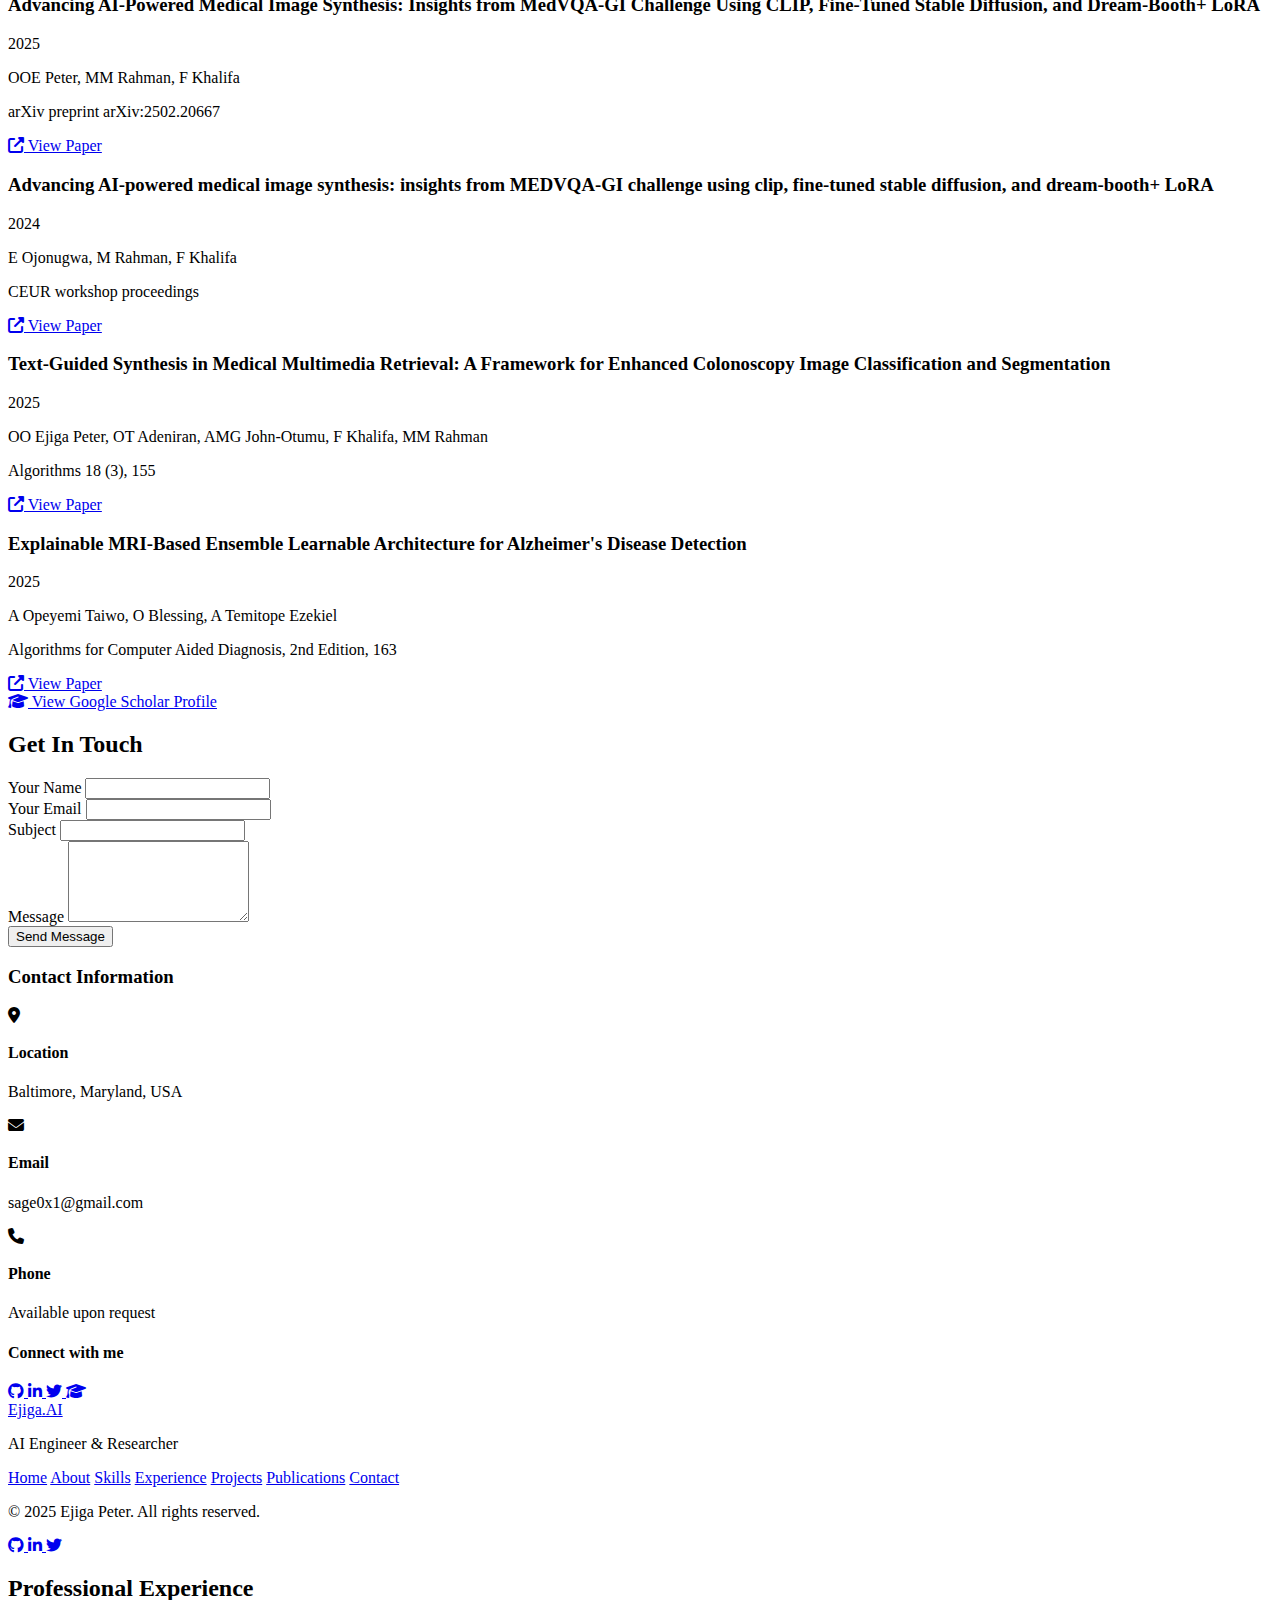
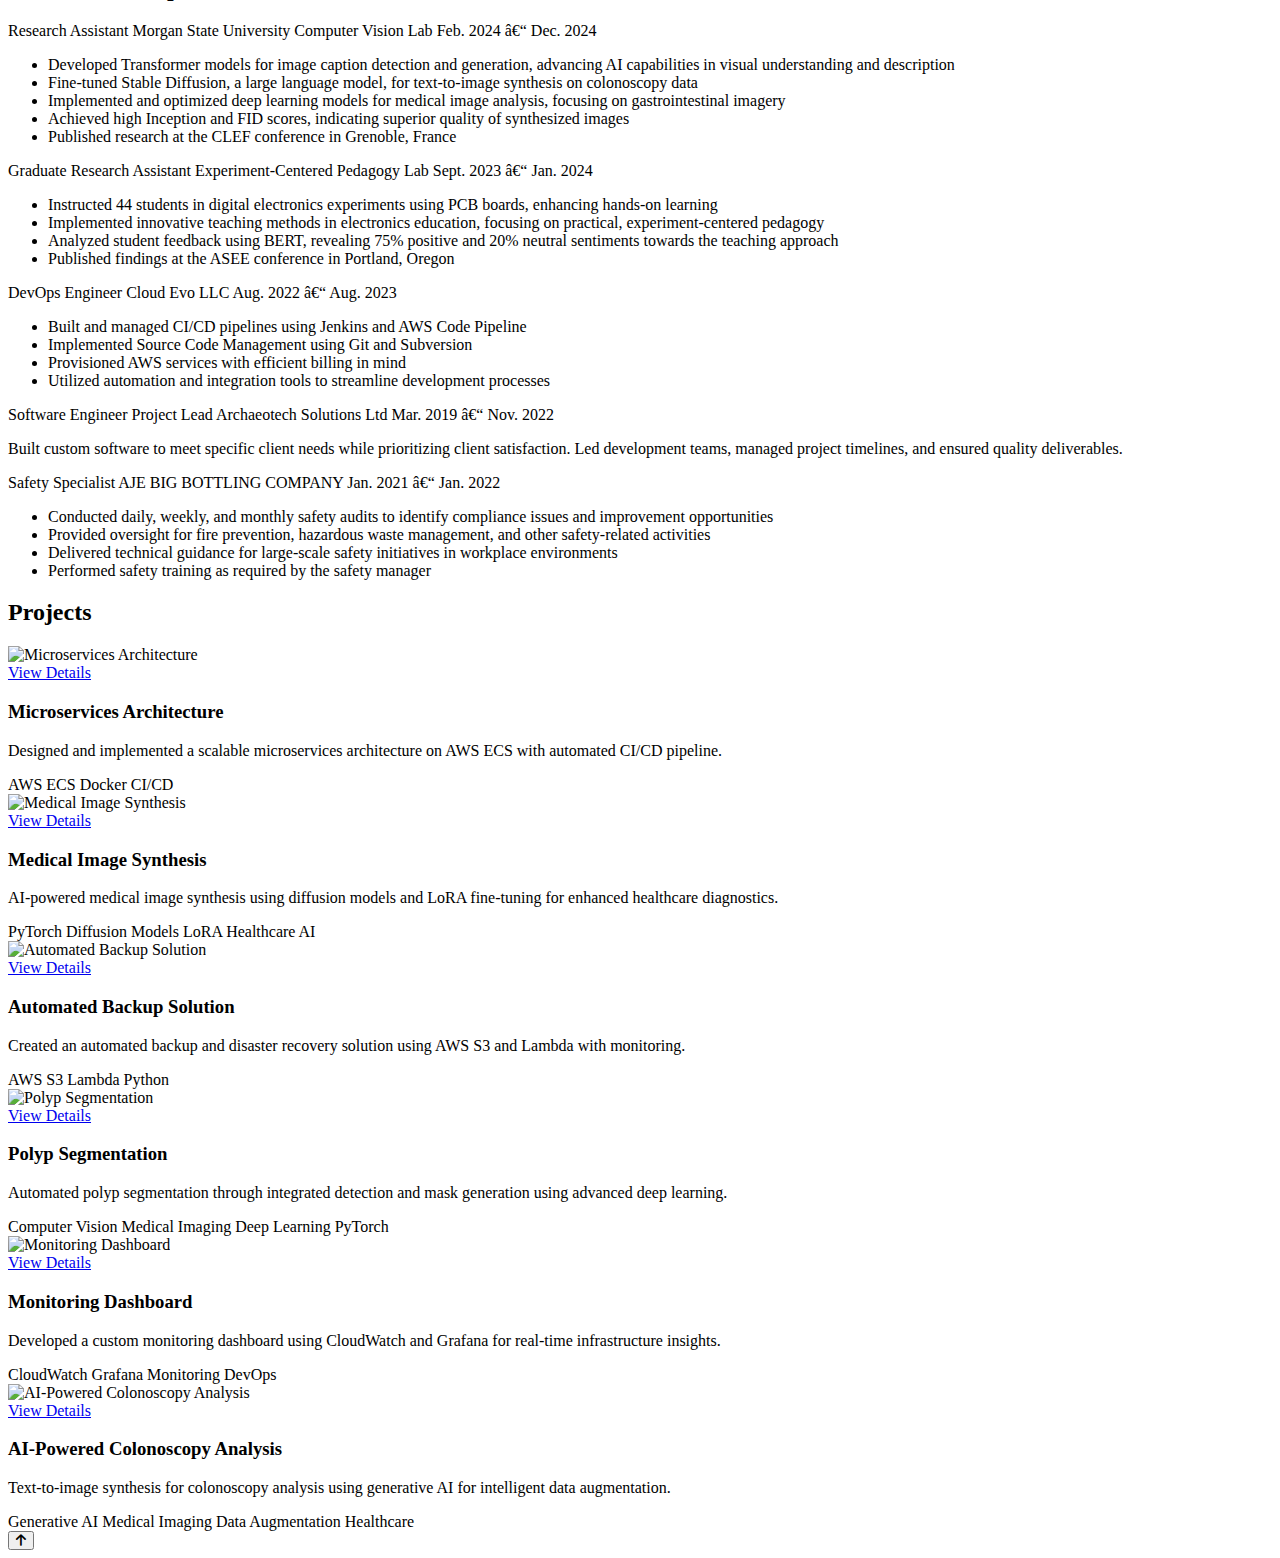
==== commit ffea6860: "Update index.html" ====
--- a/index.html
+++ b/index.html
@@ -1,4 +1,14 @@
-<!DOCTYPE html>
+<!-- Project 2 -->
+                <div class="bg-white rounded-lg shadow-lg overflow-hidden project-card group">
+                    <div class="relative">
+                        <img src="https://cdn.pixabay.com/photo/2019/02/05/08/08/healthcare-3976639_960_720.jpg" alt="Medical Image Synthesis" class="w-full h-48 object-cover">
+                        <div class="absolute inset-0 bg-primary bg-opacity-75 flex items-center justify-center opacity-0 transition-opacity duration-300 project-overlay">
+                            <a href="#" class="text-white font-medium px-4 py-2 rounded-lg border border-white hover:bg-white hover:text-primary transition-colors duration-300">View Details</a>
+                        </div>
+                    </div>
+                    <div class="p-6">
+                        <h3 class="text-xl font-semibold mb-2">Medical Image Synthesis with Stable Diffusion</h3>
+                        <p class="text-gray-600 mb-4">Fine-tuned Stable Diffusion models for text-to-image<!DOCTYPE html>
 <html lang="en">
 <head>
     <meta charset="UTF-8">
@@ -105,8 +115,8 @@
         <div class="container mx-auto px-4 flex flex-col md:flex-row items-center">
             <div class="md:w-1/2 mb-10 md:mb-0">
                 <h1 class="text-4xl md:text-5xl font-bold mb-4">Ejiga Peter Ojonugwa</h1>
-                <h2 class="text-2xl md:text-3xl font-semibold text-primary mb-6 typewriter">AI Engineer & Researcher</h2>
-                <p class="text-lg text-gray-600 mb-8">Specializing in AI/ML, Cloud Infrastructure & DevOps. Turning complex problems into elegant solutions.</p>
+                <h2 class="text-2xl md:text-3xl font-semibold text-primary mb-6 typewriter">AI/ML Researcher & Engineer</h2>
+                <p class="text-lg text-gray-600 mb-8">WHS Specialist | Data/DevOps Engineer | Cybersecurity | Specialized in Generative AI, Large Language Models & Computer Vision.</p>
                 <div class="flex flex-wrap gap-4">
                     <a href="#contact" class="bg-primary hover:bg-blue-700 text-white font-semibold py-3 px-8 rounded-lg transition-colors duration-300 shadow-md">Get In Touch</a>
                     <a href="#projects" class="bg-white hover:bg-gray-100 text-primary font-semibold py-3 px-8 rounded-lg border border-primary transition-colors duration-300 shadow-md">View Projects</a>
@@ -126,39 +136,48 @@
                 <div class="md:w-1/2">
                     <h3 class="text-xl font-semibold mb-4">Professional Summary</h3>
                     <p class="text-gray-700 mb-6">
-                        I'm an AI Engineer and researcher with a strong background in Cloud/DevOps engineering and artificial intelligence. Currently pursuing my MSc in Computer Science at Morgan State University, I combine technical expertise with a passion for solving complex problems through innovative AI solutions.
+                        I'm a passionate AI/ML researcher with a hands-on, high-energy approach and well-developed skills in Machine Learning, Computer Vision, Agile, and an unapologetically user-focused philosophy. Currently pursuing my MSc in Advanced Computing at Morgan State University, I combine technical expertise with innovative solutions.
                     </p>
                     <p class="text-gray-700 mb-6">
-                        My research focuses on medical image synthesis, computer vision, and applying AI to healthcare. I've published multiple papers on AI-powered medical imaging and have experience implementing machine learning models in production environments.
+                        My research focuses on medical image synthesis, text-to-image generation, and computer vision applications in healthcare. I've published research on AI-powered medical imaging and have experience implementing cutting-edge models like Stable Diffusion and CLIP.
                     </p>
                     <p class="text-gray-700">
-                        With expertise in AWS cloud infrastructure, CI/CD pipelines, and MLOps, I bridge the gap between research and practical implementations, ensuring AI solutions are robust, scalable, and production-ready.
+                        With 5+ years of development experience and expertise in DevOps and cloud infrastructure, I bridge the gap between research and implementation, ensuring AI solutions are robust, scalable, and production-ready.
                     </p>
                 </div>
                 <div class="md:w-1/2">
                     <h3 class="text-xl font-semibold mb-4">Education & Certifications</h3>
                     <div class="mb-6">
                         <div class="flex justify-between mb-1">
-                            <span class="font-medium">MSc in Computer Science</span>
-                            <span class="text-gray-500">Aug. 2023-Present</span>
+                            <span class="font-medium">MSc in Advanced Computing</span>
+                            <span class="text-gray-500">Aug. 2023-Dec. 2024</span>
                         </div>
                         <p class="text-gray-700">Morgan State University, Baltimore, MD</p>
                     </div>
                     <div class="mb-6">
                         <div class="flex justify-between mb-1">
                             <span class="font-medium">B.Tech in Computer Science (First Class)</span>
-                            <span class="text-gray-500">Dec. 2015-Nov. 2019</span>
+                            <span class="text-gray-500">Dec. 2015-Feb. 2020</span>
                         </div>
                         <p class="text-gray-700">Federal University of Technology, Minna, Nigeria</p>
+                    </div>
+                    <div class="mb-6">
+                        <div class="flex justify-between mb-1">
+                            <span class="font-medium">ND Computer Science</span>
+                            <span class="text-gray-500">2012-2014</span>
+                        </div>
+                        <p class="text-gray-700">Kogi State Polytechnic Lokoja, Nigeria</p>
                     </div>
                     <div class="mb-2">
                         <h4 class="font-medium mb-2">Certifications:</h4>
                         <ul class="list-disc list-inside text-gray-700 space-y-1">
+                            <li>Verified International Academic Qualifications</li>
+                            <li>Data Visualization Using Intermediate Tableau</li>
+                            <li>Jobberman Accelerated Soft Skills Course</li>
+                            <li>Problem Solving (Advanced)</li>
                             <li>Huawei Certified Network Administrator (HCNA)</li>
-                            <li>AWS Certified Solutions Architect – Associate (In Progress)</li>
-                            <li>AWS Certified Cloud Practitioner (In Progress)</li>
-                            <li>HashiCorp Certified: Terraform Associate (In Progress)</li>
                             <li>Intel AI Scholarship for Artificial Intelligence</li>
+                            <li>AWS AI & ML Scholarship Recipient</li>
                         </ul>
                     </div>
                 </div>
@@ -177,7 +196,7 @@
                     
                     <div class="mb-4">
                         <div class="flex justify-between mb-1">
-                            <span>Deep Learning</span>
+                            <span>Vertex AI</span>
                             <span>90%</span>
                         </div>
                         <div class="w-full bg-gray-200 rounded-full h-2.5">
@@ -187,27 +206,27 @@
                     
                     <div class="mb-4">
                         <div class="flex justify-between mb-1">
+                            <span>Generative AI Studio</span>
+                            <span>85%</span>
+                        </div>
+                        <div class="w-full bg-gray-200 rounded-full h-2.5">
+                            <div class="bg-primary h-2.5 rounded-full animate-progress" style="width: 85%"></div>
+                        </div>
+                    </div>
+                    
+                    <div class="mb-4">
+                        <div class="flex justify-between mb-1">
+                            <span>Large Language Models</span>
+                            <span>85%</span>
+                        </div>
+                        <div class="w-full bg-gray-200 rounded-full h-2.5">
+                            <div class="bg-primary h-2.5 rounded-full animate-progress" style="width: 85%"></div>
+                        </div>
+                    </div>
+                    
+                    <div class="mb-4">
+                        <div class="flex justify-between mb-1">
                             <span>Computer Vision</span>
-                            <span>85%</span>
-                        </div>
-                        <div class="w-full bg-gray-200 rounded-full h-2.5">
-                            <div class="bg-primary h-2.5 rounded-full animate-progress" style="width: 85%"></div>
-                        </div>
-                    </div>
-                    
-                    <div class="mb-4">
-                        <div class="flex justify-between mb-1">
-                            <span>Natural Language Processing</span>
-                            <span>80%</span>
-                        </div>
-                        <div class="w-full bg-gray-200 rounded-full h-2.5">
-                            <div class="bg-primary h-2.5 rounded-full animate-progress" style="width: 80%"></div>
-                        </div>
-                    </div>
-                    
-                    <div class="mb-4">
-                        <div class="flex justify-between mb-1">
-                            <span>Medical Image Analysis</span>
                             <span>90%</span>
                         </div>
                         <div class="w-full bg-gray-200 rounded-full h-2.5">
@@ -285,20 +304,21 @@
                 <h3 class="text-xl font-semibold mb-6">Technologies & Tools</h3>
                 <div class="flex flex-wrap gap-3">
                     <span class="px-4 py-2 bg-white rounded-full shadow-md">Python</span>
+                    <span class="px-4 py-2 bg-white rounded-full shadow-md">Vertex AI</span>
+                    <span class="px-4 py-2 bg-white rounded-full shadow-md">LLMs</span>
                     <span class="px-4 py-2 bg-white rounded-full shadow-md">PyTorch</span>
                     <span class="px-4 py-2 bg-white rounded-full shadow-md">TensorFlow</span>
+                    <span class="px-4 py-2 bg-white rounded-full shadow-md">Generative AI</span>
+                    <span class="px-4 py-2 bg-white rounded-full shadow-md">Stable Diffusion</span>
                     <span class="px-4 py-2 bg-white rounded-full shadow-md">AWS</span>
                     <span class="px-4 py-2 bg-white rounded-full shadow-md">Jenkins</span>
-                    <span class="px-4 py-2 bg-white rounded-full shadow-md">Terraform</span>
-                    <span class="px-4 py-2 bg-white rounded-full shadow-md">Docker</span>
-                    <span class="px-4 py-2 bg-white rounded-full shadow-md">Kubernetes</span>
                     <span class="px-4 py-2 bg-white rounded-full shadow-md">Git</span>
                     <span class="px-4 py-2 bg-white rounded-full shadow-md">Linux</span>
-                    <span class="px-4 py-2 bg-white rounded-full shadow-md">Bash</span>
+                    <span class="px-4 py-2 bg-white rounded-full shadow-md">Cybersecurity</span>
+                    <span class="px-4 py-2 bg-white rounded-full shadow-md">HTML/CSS</span>
+                    <span class="px-4 py-2 bg-white rounded-full shadow-md">JavaScript</span>
                     <span class="px-4 py-2 bg-white rounded-full shadow-md">SQL</span>
-                    <span class="px-4 py-2 bg-white rounded-full shadow-md">NoSQL</span>
-                    <span class="px-4 py-2 bg-white rounded-full shadow-md">JavaScript</span>
-                    <span class="px-4 py-2 bg-white rounded-full shadow-md">HTML/CSS</span>
+                    <span class="px-4 py-2 bg-white rounded-full shadow-md">Tableau</span>
                 </div>
             </div>
             
@@ -560,18 +580,19 @@
                 <div class="flex flex-col md:flex-row">
                     <div class="md:w-1/3 mb-4 md:mb-0">
                         <div class="flex flex-col md:items-end">
-                            <span class="text-lg font-semibold">Cloud Engineer</span>
-                            <span class="text-primary">Cloud Evo LLC, Chicago</span>
-                            <span class="text-gray-500">Aug. 2022 – Aug. 2023</span>
+                            <span class="text-lg font-semibold">Research Assistant</span>
+                            <span class="text-primary">Morgan State University Computer Vision Lab</span>
+                            <span class="text-gray-500">Feb. 2024 – Dec. 2024</span>
                         </div>
                     </div>
                     <div class="md:w-2/3 md:pl-12 relative border-l-2 border-gray-200 md:border-l-0 pl-6 before:content-[''] before:absolute before:left-0 before:top-0 before:w-2 before:h-2 before:bg-primary before:rounded-full md:before:left-0">
                         <div class="hidden md:block absolute left-0 top-0 w-2 h-2 bg-primary rounded-full"></div>
                         <ul class="list-disc space-y-2 text-gray-700">
-                            <li>Designed and implemented AWS infrastructure, reducing operational costs by 20%</li>
-                            <li>Automated deployment processes using Jenkins and AWS Code Pipeline</li>
-                            <li>Implemented robust security measures, achieving 100% compliance with industry standards</li>
-                            <li>Optimized cloud resource utilization, improving application performance by 30%</li>
+                            <li>Developed Transformer models for image caption detection and generation, advancing AI capabilities in visual understanding and description</li>
+                            <li>Fine-tuned Stable Diffusion, a large language model, for text-to-image synthesis on colonoscopy data</li>
+                            <li>Implemented and optimized deep learning models for medical image analysis, focusing on gastrointestinal imagery</li>
+                            <li>Achieved high Inception and FID scores, indicating superior quality of synthesized images</li>
+                            <li>Published research at the CLEF conference in Grenoble, France</li>
                         </ul>
                     </div>
                 </div>
@@ -580,18 +601,18 @@
                 <div class="flex flex-col md:flex-row">
                     <div class="md:w-1/3 mb-4 md:mb-0">
                         <div class="flex flex-col md:items-end">
-                            <span class="text-lg font-semibold">Software Engineer</span>
-                            <span class="text-primary">Archaeotech Solutions Ltd</span>
-                            <span class="text-gray-500">Jan. 2019 – Jul. 2022</span>
+                            <span class="text-lg font-semibold">Graduate Research Assistant</span>
+                            <span class="text-primary">Experiment-Centered Pedagogy Lab</span>
+                            <span class="text-gray-500">Sept. 2023 – Jan. 2024</span>
                         </div>
                     </div>
                     <div class="md:w-2/3 md:pl-12 relative border-l-2 border-gray-200 md:border-l-0 pl-6 before:content-[''] before:absolute before:left-0 before:top-0 before:w-2 before:h-2 before:bg-primary before:rounded-full md:before:left-0">
                         <div class="hidden md:block absolute left-0 top-0 w-2 h-2 bg-primary rounded-full"></div>
                         <ul class="list-disc space-y-2 text-gray-700">
-                            <li>Led migration of on-premises applications to AWS cloud</li>
-                            <li>Implemented CI/CD pipelines, reducing deployment time by 50%</li>
-                            <li>Conducted security audits and implemented fixes, reducing vulnerabilities by 99%</li>
-                            <li>Developed and maintained machine learning models for data analysis</li>
+                            <li>Instructed 44 students in digital electronics experiments using PCB boards, enhancing hands-on learning</li>
+                            <li>Implemented innovative teaching methods in electronics education, focusing on practical, experiment-centered pedagogy</li>
+                            <li>Analyzed student feedback using BERT, revealing 75% positive and 20% neutral sentiments towards the teaching approach</li>
+                            <li>Published findings at the ASEE conference in Portland, Oregon</li>
                         </ul>
                     </div>
                 </div>
@@ -600,16 +621,56 @@
                 <div class="flex flex-col md:flex-row">
                     <div class="md:w-1/3 mb-4 md:mb-0">
                         <div class="flex flex-col md:items-end">
-                            <span class="text-lg font-semibold">Web Developer Intern</span>
-                            <span class="text-primary">CODel FUT Minna</span>
-                            <span class="text-gray-500">2018 - 2019</span>
+                            <span class="text-lg font-semibold">DevOps Engineer</span>
+                            <span class="text-primary">Cloud Evo LLC</span>
+                            <span class="text-gray-500">Aug. 2022 – Aug. 2023</span>
+                        </div>
+                    </div>
+                    <div class="md:w-2/3 md:pl-12 relative border-l-2 border-gray-200 md:border-l-0 pl-6 before:content-[''] before:absolute before:left-0 before:top-0 before:w-2 before:h-2 before:bg-primary before:rounded-full md:before:left-0">
+                        <div class="hidden md:block absolute left-0 top-0 w-2 h-2 bg-primary rounded-full"></div>
+                        <ul class="list-disc space-y-2 text-gray-700">
+                            <li>Built and managed CI/CD pipelines using Jenkins and AWS Code Pipeline</li>
+                            <li>Implemented Source Code Management using Git and Subversion</li>
+                            <li>Provisioned AWS services with efficient billing in mind</li>
+                            <li>Utilized automation and integration tools to streamline development processes</li>
+                        </ul>
+                    </div>
+                </div>
+                
+                <!-- Timeline item 4 -->
+                <div class="flex flex-col md:flex-row">
+                    <div class="md:w-1/3 mb-4 md:mb-0">
+                        <div class="flex flex-col md:items-end">
+                            <span class="text-lg font-semibold">Software Engineer Project Lead</span>
+                            <span class="text-primary">Archaeotech Solutions Ltd</span>
+                            <span class="text-gray-500">Mar. 2019 – Nov. 2022</span>
                         </div>
                     </div>
                     <div class="md:w-2/3 md:pl-12 relative border-l-2 border-gray-200 md:border-l-0 pl-6 before:content-[''] before:absolute before:left-0 before:top-0 before:w-2 before:h-2 before:bg-primary before:rounded-full md:before:left-0">
                         <div class="hidden md:block absolute left-0 top-0 w-2 h-2 bg-primary rounded-full"></div>
                         <p class="text-gray-700">
-                            Worked as an intern at the Center for Open Distance and e-learning, Federal University of Technology Minna in the I.T Section, developing web applications and digital learning solutions.
+                            Built custom software to meet specific client needs while prioritizing client satisfaction. Led development teams, managed project timelines, and ensured quality deliverables.
                         </p>
+                    </div>
+                </div>
+                
+                <!-- Timeline item 5 -->
+                <div class="flex flex-col md:flex-row">
+                    <div class="md:w-1/3 mb-4 md:mb-0">
+                        <div class="flex flex-col md:items-end">
+                            <span class="text-lg font-semibold">Safety Specialist</span>
+                            <span class="text-primary">AJE BIG BOTTLING COMPANY</span>
+                            <span class="text-gray-500">Jan. 2021 – Jan. 2022</span>
+                        </div>
+                    </div>
+                    <div class="md:w-2/3 md:pl-12 relative border-l-2 border-gray-200 md:border-l-0 pl-6 before:content-[''] before:absolute before:left-0 before:top-0 before:w-2 before:h-2 before:bg-primary before:rounded-full md:before:left-0">
+                        <div class="hidden md:block absolute left-0 top-0 w-2 h-2 bg-primary rounded-full"></div>
+                        <ul class="list-disc space-y-2 text-gray-700">
+                            <li>Conducted daily, weekly, and monthly safety audits to identify compliance issues and improvement opportunities</li>
+                            <li>Provided oversight for fire prevention, hazardous waste management, and other safety-related activities</li>
+                            <li>Delivered technical guidance for large-scale safety initiatives in workplace environments</li>
+                            <li>Performed safety training as required by the safety manager</li>
+                        </ul>
                     </div>
                 </div>
             </div>
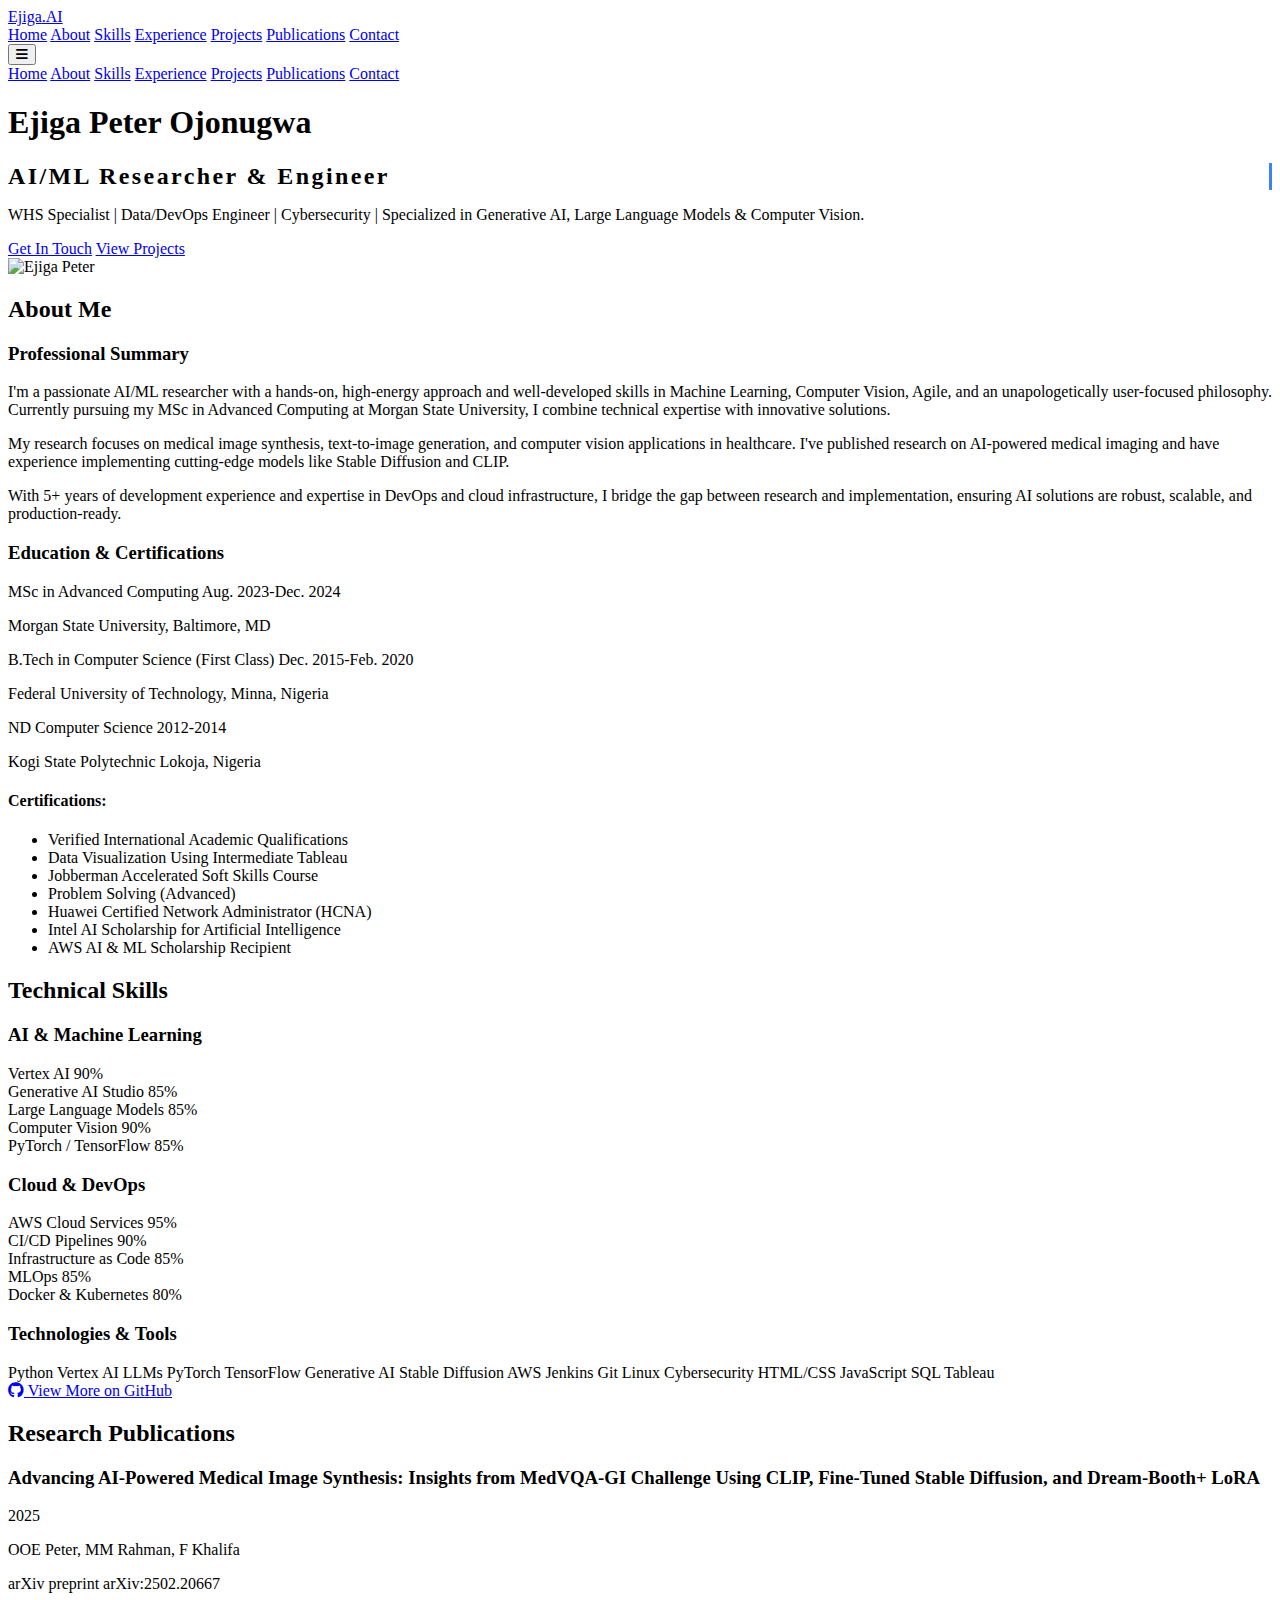
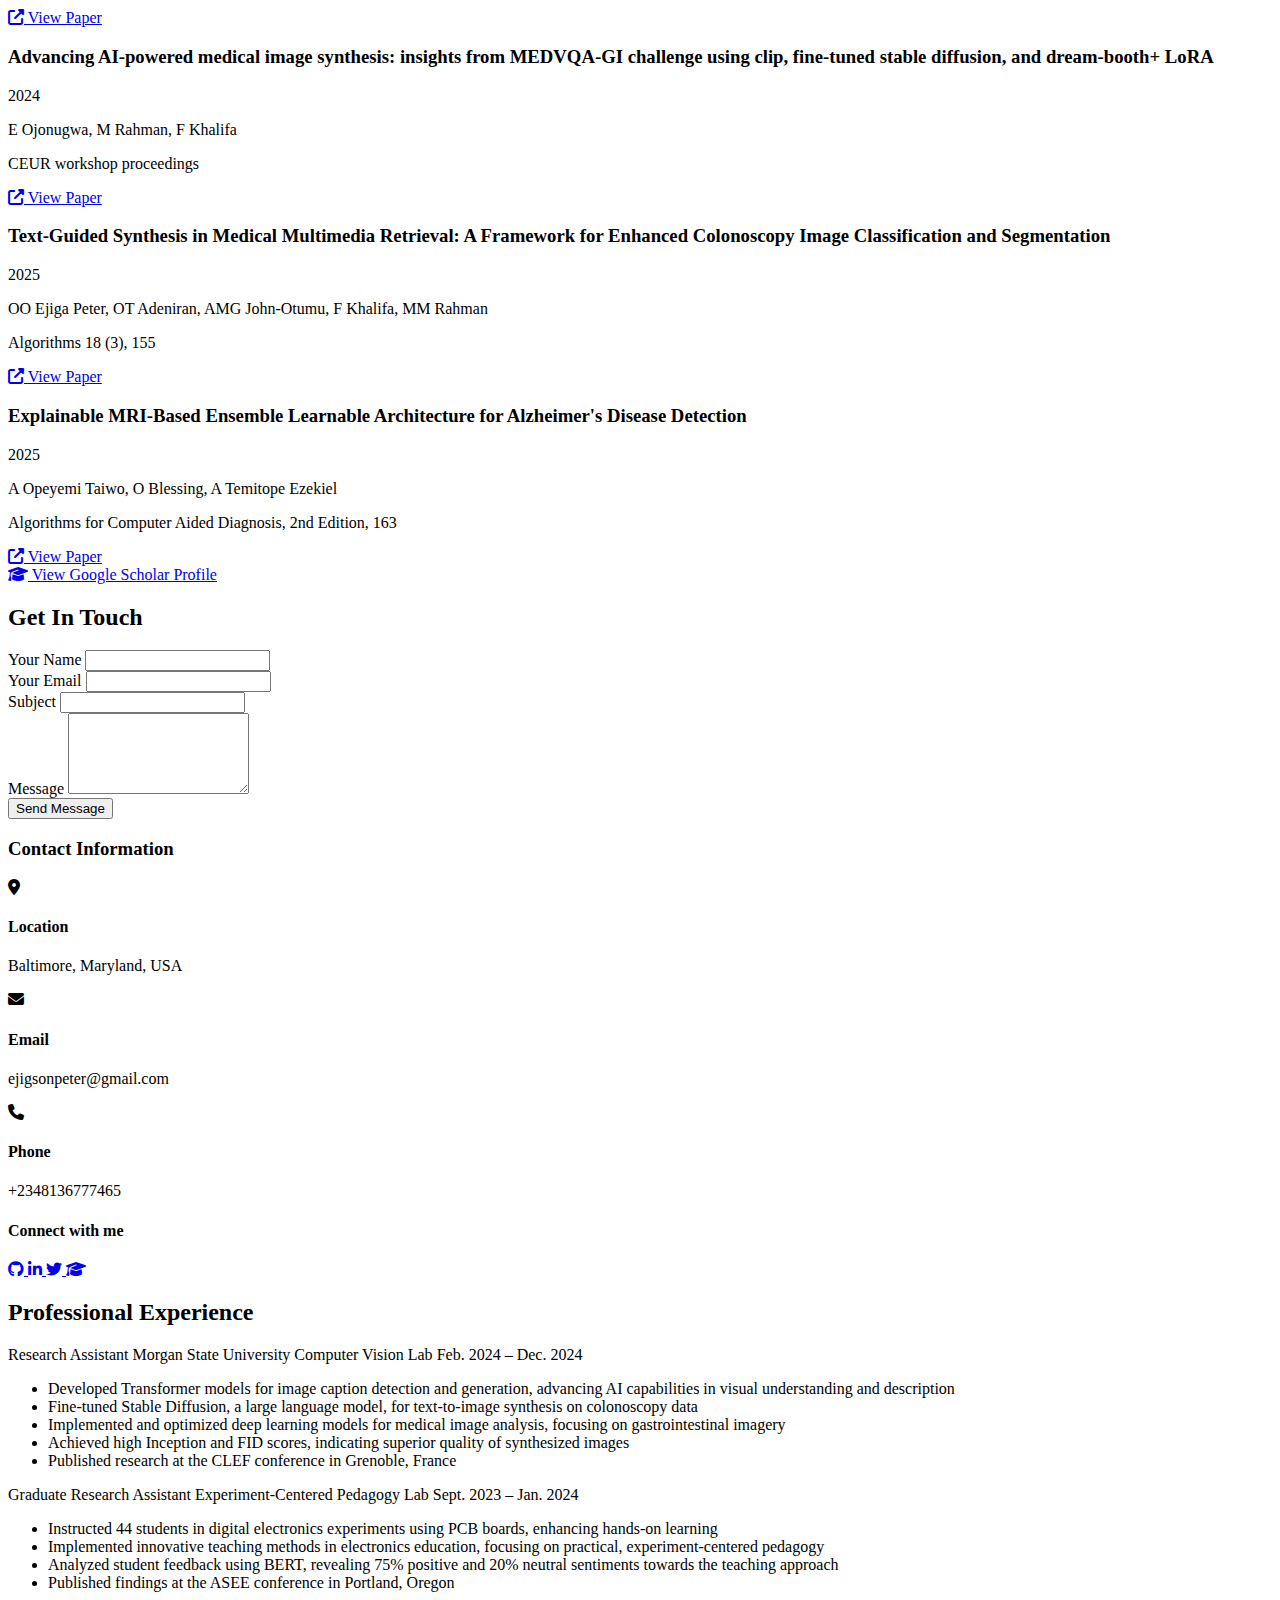
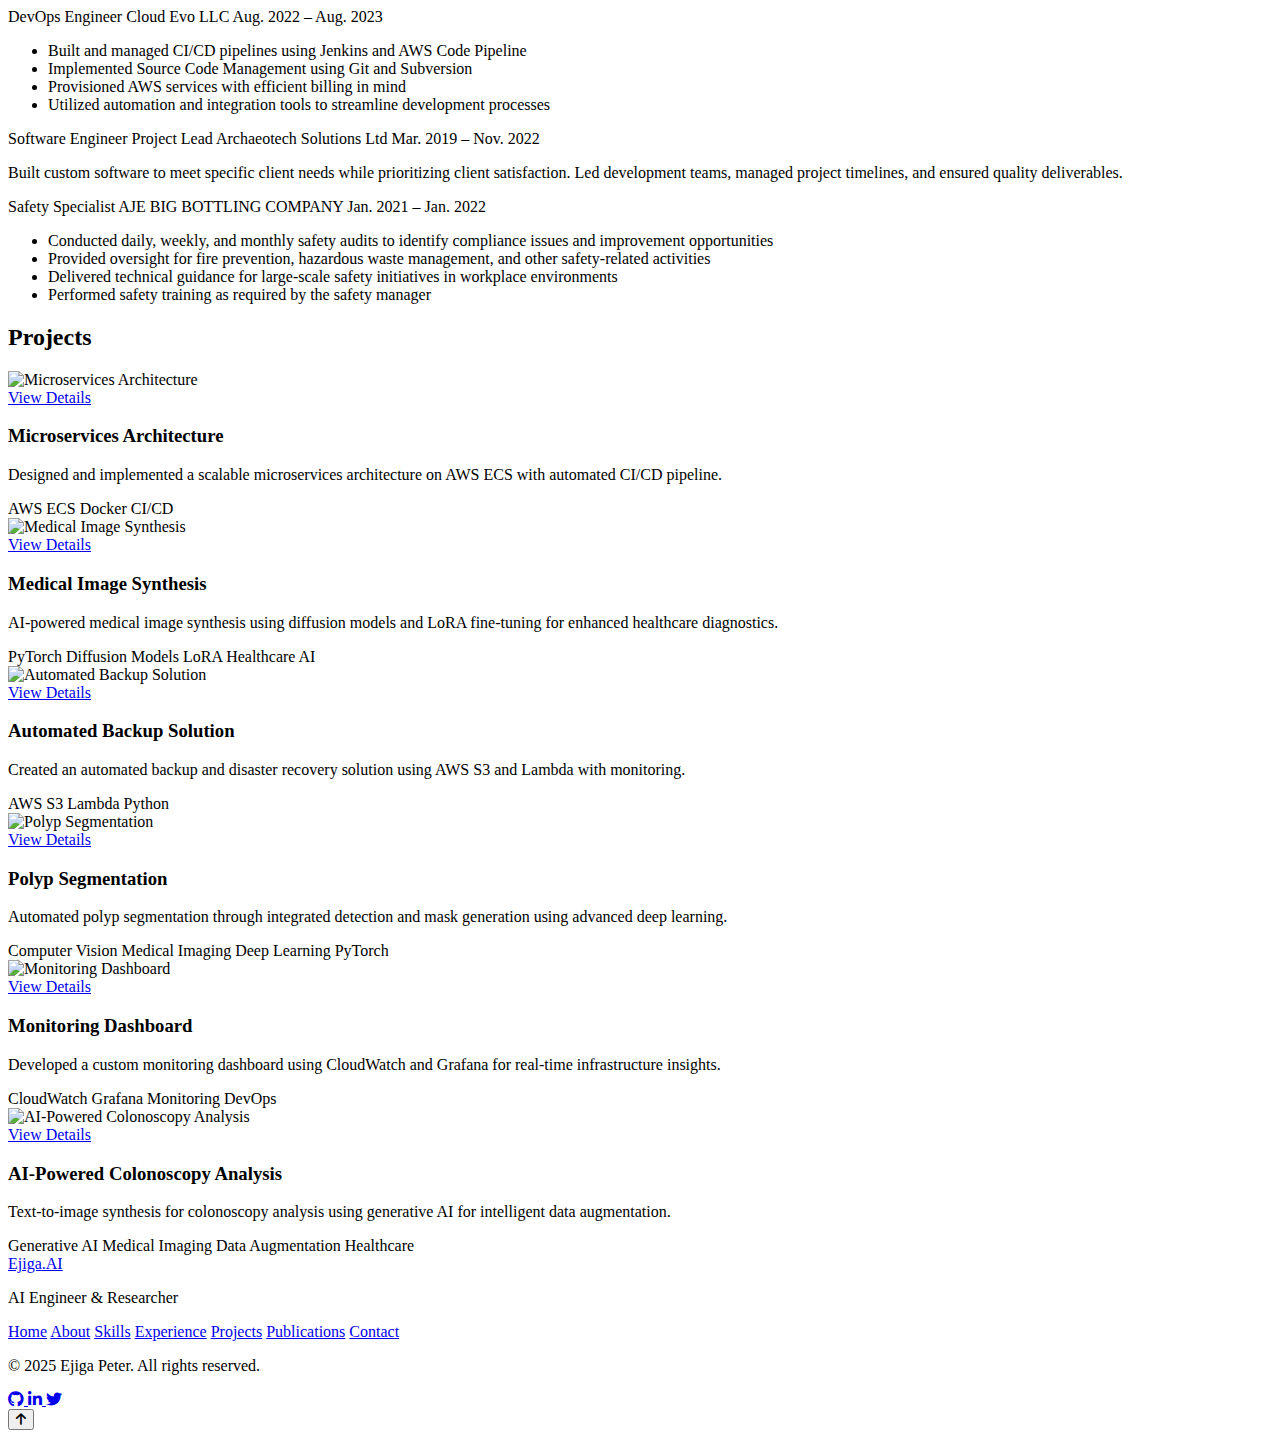
==== commit 0c38c3b9: "Update index.html" ====
--- a/index.html
+++ b/index.html
@@ -1,14 +1,4 @@
-<!-- Project 2 -->
-                <div class="bg-white rounded-lg shadow-lg overflow-hidden project-card group">
-                    <div class="relative">
-                        <img src="https://cdn.pixabay.com/photo/2019/02/05/08/08/healthcare-3976639_960_720.jpg" alt="Medical Image Synthesis" class="w-full h-48 object-cover">
-                        <div class="absolute inset-0 bg-primary bg-opacity-75 flex items-center justify-center opacity-0 transition-opacity duration-300 project-overlay">
-                            <a href="#" class="text-white font-medium px-4 py-2 rounded-lg border border-white hover:bg-white hover:text-primary transition-colors duration-300">View Details</a>
-                        </div>
-                    </div>
-                    <div class="p-6">
-                        <h3 class="text-xl font-semibold mb-2">Medical Image Synthesis with Stable Diffusion</h3>
-                        <p class="text-gray-600 mb-4">Fine-tuned Stable Diffusion models for text-to-image<!DOCTYPE html>
+<!DOCTYPE html>
 <html lang="en">
 <head>
     <meta charset="UTF-8">
@@ -448,7 +438,7 @@
                                 </div>
                                 <div>
                                     <h4 class="font-medium mb-1">Email</h4>
-                                    <p class="text-gray-600">sage0x1@gmail.com</p>
+                                    <p class="text-gray-600">ejigsonpeter@gmail.com</p>
                                 </div>
                             </div>
                             
@@ -458,7 +448,7 @@
                                 </div>
                                 <div>
                                     <h4 class="font-medium mb-1">Phone</h4>
-                                    <p class="text-gray-600">Available upon request</p>
+                                    <p class="text-gray-600">+2348136777465</p>
                                 </div>
                             </div>
                             
@@ -468,7 +458,7 @@
                                     <a href="https://github.com/ejigsonpeter" target="_blank" class="bg-gray-100 hover:bg-gray-200 text-gray-800 p-3 rounded-full transition-colors duration-300">
                                         <i class="fab fa-github text-xl"></i>
                                     </a>
-                                    <a href="https://linkedin.com/in/" target="_blank" class="bg-gray-100 hover:bg-gray-200 text-gray-800 p-3 rounded-full transition-colors duration-300">
+                                    <a href="https://www.linkedin.com/in/ejigapeter" target="_blank" class="bg-gray-100 hover:bg-gray-200 text-gray-800 p-3 rounded-full transition-colors duration-300">
                                         <i class="fab fa-linkedin-in text-xl"></i>
                                     </a>
                                     <a href="https://twitter.com/ejigsonpeter" target="_blank" class="bg-gray-100 hover:bg-gray-200 text-gray-800 p-3 rounded-full transition-colors duration-300">
@@ -486,7 +476,240 @@
         </div>
     </section>
 
-    <!-- Footer -->
+   
+    <section id="experience" class="py-20 bg-white">
+        <div class="container mx-auto px-4">
+            <h2 class="text-3xl font-bold text-center mb-12">Professional Experience</h2>
+            
+            <div class="flex flex-col space-y-10">
+                <!-- Timeline item 1 -->
+                <div class="flex flex-col md:flex-row">
+                    <div class="md:w-1/3 mb-4 md:mb-0">
+                        <div class="flex flex-col md:items-end">
+                            <span class="text-lg font-semibold">Research Assistant</span>
+                            <span class="text-primary">Morgan State University Computer Vision Lab</span>
+                            <span class="text-gray-500">Feb. 2024 – Dec. 2024</span>
+                        </div>
+                    </div>
+                    <div class="md:w-2/3 md:pl-12 relative border-l-2 border-gray-200 md:border-l-0 pl-6 before:content-[''] before:absolute before:left-0 before:top-0 before:w-2 before:h-2 before:bg-primary before:rounded-full md:before:left-0">
+                        <div class="hidden md:block absolute left-0 top-0 w-2 h-2 bg-primary rounded-full"></div>
+                        <ul class="list-disc space-y-2 text-gray-700">
+                            <li>Developed Transformer models for image caption detection and generation, advancing AI capabilities in visual understanding and description</li>
+                            <li>Fine-tuned Stable Diffusion, a large language model, for text-to-image synthesis on colonoscopy data</li>
+                            <li>Implemented and optimized deep learning models for medical image analysis, focusing on gastrointestinal imagery</li>
+                            <li>Achieved high Inception and FID scores, indicating superior quality of synthesized images</li>
+                            <li>Published research at the CLEF conference in Grenoble, France</li>
+                        </ul>
+                    </div>
+                </div>
+                
+                <!-- Timeline item 2 -->
+                <div class="flex flex-col md:flex-row">
+                    <div class="md:w-1/3 mb-4 md:mb-0">
+                        <div class="flex flex-col md:items-end">
+                            <span class="text-lg font-semibold">Graduate Research Assistant</span>
+                            <span class="text-primary">Experiment-Centered Pedagogy Lab</span>
+                            <span class="text-gray-500">Sept. 2023 – Jan. 2024</span>
+                        </div>
+                    </div>
+                    <div class="md:w-2/3 md:pl-12 relative border-l-2 border-gray-200 md:border-l-0 pl-6 before:content-[''] before:absolute before:left-0 before:top-0 before:w-2 before:h-2 before:bg-primary before:rounded-full md:before:left-0">
+                        <div class="hidden md:block absolute left-0 top-0 w-2 h-2 bg-primary rounded-full"></div>
+                        <ul class="list-disc space-y-2 text-gray-700">
+                            <li>Instructed 44 students in digital electronics experiments using PCB boards, enhancing hands-on learning</li>
+                            <li>Implemented innovative teaching methods in electronics education, focusing on practical, experiment-centered pedagogy</li>
+                            <li>Analyzed student feedback using BERT, revealing 75% positive and 20% neutral sentiments towards the teaching approach</li>
+                            <li>Published findings at the ASEE conference in Portland, Oregon</li>
+                        </ul>
+                    </div>
+                </div>
+                
+                <!-- Timeline item 3 -->
+                <div class="flex flex-col md:flex-row">
+                    <div class="md:w-1/3 mb-4 md:mb-0">
+                        <div class="flex flex-col md:items-end">
+                            <span class="text-lg font-semibold">DevOps Engineer</span>
+                            <span class="text-primary">Cloud Evo LLC</span>
+                            <span class="text-gray-500">Aug. 2022 – Aug. 2023</span>
+                        </div>
+                    </div>
+                    <div class="md:w-2/3 md:pl-12 relative border-l-2 border-gray-200 md:border-l-0 pl-6 before:content-[''] before:absolute before:left-0 before:top-0 before:w-2 before:h-2 before:bg-primary before:rounded-full md:before:left-0">
+                        <div class="hidden md:block absolute left-0 top-0 w-2 h-2 bg-primary rounded-full"></div>
+                        <ul class="list-disc space-y-2 text-gray-700">
+                            <li>Built and managed CI/CD pipelines using Jenkins and AWS Code Pipeline</li>
+                            <li>Implemented Source Code Management using Git and Subversion</li>
+                            <li>Provisioned AWS services with efficient billing in mind</li>
+                            <li>Utilized automation and integration tools to streamline development processes</li>
+                        </ul>
+                    </div>
+                </div>
+                
+                <!-- Timeline item 4 -->
+                <div class="flex flex-col md:flex-row">
+                    <div class="md:w-1/3 mb-4 md:mb-0">
+                        <div class="flex flex-col md:items-end">
+                            <span class="text-lg font-semibold">Software Engineer Project Lead</span>
+                            <span class="text-primary">Archaeotech Solutions Ltd</span>
+                            <span class="text-gray-500">Mar. 2019 – Nov. 2022</span>
+                        </div>
+                    </div>
+                    <div class="md:w-2/3 md:pl-12 relative border-l-2 border-gray-200 md:border-l-0 pl-6 before:content-[''] before:absolute before:left-0 before:top-0 before:w-2 before:h-2 before:bg-primary before:rounded-full md:before:left-0">
+                        <div class="hidden md:block absolute left-0 top-0 w-2 h-2 bg-primary rounded-full"></div>
+                        <p class="text-gray-700">
+                            Built custom software to meet specific client needs while prioritizing client satisfaction. Led development teams, managed project timelines, and ensured quality deliverables.
+                        </p>
+                    </div>
+                </div>
+                
+                <!-- Timeline item 5 -->
+                <div class="flex flex-col md:flex-row">
+                    <div class="md:w-1/3 mb-4 md:mb-0">
+                        <div class="flex flex-col md:items-end">
+                            <span class="text-lg font-semibold">Safety Specialist</span>
+                            <span class="text-primary">AJE BIG BOTTLING COMPANY</span>
+                            <span class="text-gray-500">Jan. 2021 – Jan. 2022</span>
+                        </div>
+                    </div>
+                    <div class="md:w-2/3 md:pl-12 relative border-l-2 border-gray-200 md:border-l-0 pl-6 before:content-[''] before:absolute before:left-0 before:top-0 before:w-2 before:h-2 before:bg-primary before:rounded-full md:before:left-0">
+                        <div class="hidden md:block absolute left-0 top-0 w-2 h-2 bg-primary rounded-full"></div>
+                        <ul class="list-disc space-y-2 text-gray-700">
+                            <li>Conducted daily, weekly, and monthly safety audits to identify compliance issues and improvement opportunities</li>
+                            <li>Provided oversight for fire prevention, hazardous waste management, and other safety-related activities</li>
+                            <li>Delivered technical guidance for large-scale safety initiatives in workplace environments</li>
+                            <li>Performed safety training as required by the safety manager</li>
+                        </ul>
+                    </div>
+                </div>
+            </div>
+        </div>
+    </section>
+
+    <!-- Projects Section -->
+    <section id="projects" class="py-20 bg-gray-50">
+        <div class="container mx-auto px-4">
+            <h2 class="text-3xl font-bold text-center mb-12">Projects</h2>
+            
+            <div class="grid grid-cols-1 md:grid-cols-2 lg:grid-cols-3 gap-8">
+                <!-- Project 1 -->
+                <div class="bg-white rounded-lg shadow-lg overflow-hidden project-card group">
+                    <div class="relative">
+                        <img src="https://cdn.pixabay.com/photo/2016/10/06/03/36/cloud-1718246_960_720.jpg" alt="Microservices Architecture" class="w-full h-48 object-cover">
+                        <div class="absolute inset-0 bg-primary bg-opacity-75 flex items-center justify-center opacity-0 transition-opacity duration-300 project-overlay">
+                            <a href="#" class="text-white font-medium px-4 py-2 rounded-lg border border-white hover:bg-white hover:text-primary transition-colors duration-300">View Details</a>
+                        </div>
+                    </div>
+                    <div class="p-6">
+                        <h3 class="text-xl font-semibold mb-2">Microservices Architecture</h3>
+                        <p class="text-gray-600 mb-4">Designed and implemented a scalable microservices architecture on AWS ECS with automated CI/CD pipeline.</p>
+                        <div class="flex flex-wrap gap-2">
+                            <span class="px-2 py-1 bg-blue-100 text-blue-800 text-xs rounded">AWS</span>
+                            <span class="px-2 py-1 bg-blue-100 text-blue-800 text-xs rounded">ECS</span>
+                            <span class="px-2 py-1 bg-blue-100 text-blue-800 text-xs rounded">Docker</span>
+                            <span class="px-2 py-1 bg-blue-100 text-blue-800 text-xs rounded">CI/CD</span>
+                        </div>
+                    </div>
+                </div>
+                
+                <!-- Project 2 -->
+                <div class="bg-white rounded-lg shadow-lg overflow-hidden project-card group">
+                    <div class="relative">
+                        <img src="https://cdn.pixabay.com/photo/2019/02/05/08/08/healthcare-3976639_960_720.jpg" alt="Medical Image Synthesis" class="w-full h-48 object-cover">
+                        <div class="absolute inset-0 bg-primary bg-opacity-75 flex items-center justify-center opacity-0 transition-opacity duration-300 project-overlay">
+                            <a href="#" class="text-white font-medium px-4 py-2 rounded-lg border border-white hover:bg-white hover:text-primary transition-colors duration-300">View Details</a>
+                        </div>
+                    </div>
+                    <div class="p-6">
+                        <h3 class="text-xl font-semibold mb-2">Medical Image Synthesis</h3>
+                        <p class="text-gray-600 mb-4">AI-powered medical image synthesis using diffusion models and LoRA fine-tuning for enhanced healthcare diagnostics.</p>
+                        <div class="flex flex-wrap gap-2">
+                            <span class="px-2 py-1 bg-blue-100 text-blue-800 text-xs rounded">PyTorch</span>
+                            <span class="px-2 py-1 bg-blue-100 text-blue-800 text-xs rounded">Diffusion Models</span>
+                            <span class="px-2 py-1 bg-blue-100 text-blue-800 text-xs rounded">LoRA</span>
+                            <span class="px-2 py-1 bg-blue-100 text-blue-800 text-xs rounded">Healthcare AI</span>
+                        </div>
+                    </div>
+                </div>
+                
+                <!-- Project 3 -->
+                <div class="bg-white rounded-lg shadow-lg overflow-hidden project-card group">
+                    <div class="relative">
+                        <img src="https://cdn.pixabay.com/photo/2015/09/05/22/46/business-925900_960_720.jpg" alt="Automated Backup Solution" class="w-full h-48 object-cover">
+                        <div class="absolute inset-0 bg-primary bg-opacity-75 flex items-center justify-center opacity-0 transition-opacity duration-300 project-overlay">
+                            <a href="#" class="text-white font-medium px-4 py-2 rounded-lg border border-white hover:bg-white hover:text-primary transition-colors duration-300">View Details</a>
+                        </div>
+                    </div>
+                    <div class="p-6">
+                        <h3 class="text-xl font-semibold mb-2">Automated Backup Solution</h3>
+                        <p class="text-gray-600 mb-4">Created an automated backup and disaster recovery solution using AWS S3 and Lambda with monitoring.</p>
+                        <div class="flex flex-wrap gap-2">
+                            <span class="px-2 py-1 bg-blue-100 text-blue-800 text-xs rounded">AWS</span>
+                            <span class="px-2 py-1 bg-blue-100 text-blue-800 text-xs rounded">S3</span>
+                            <span class="px-2 py-1 bg-blue-100 text-blue-800 text-xs rounded">Lambda</span>
+                            <span class="px-2 py-1 bg-blue-100 text-blue-800 text-xs rounded">Python</span>
+                        </div>
+                    </div>
+                </div>
+                
+                <!-- Project 4 -->
+                <div class="bg-white rounded-lg shadow-lg overflow-hidden project-card group">
+                    <div class="relative">
+                        <img src="https://cdn.pixabay.com/photo/2017/08/26/22/35/microscope-2684803_960_720.jpg" alt="Polyp Segmentation" class="w-full h-48 object-cover">
+                        <div class="absolute inset-0 bg-primary bg-opacity-75 flex items-center justify-center opacity-0 transition-opacity duration-300 project-overlay">
+                            <a href="#" class="text-white font-medium px-4 py-2 rounded-lg border border-white hover:bg-white hover:text-primary transition-colors duration-300">View Details</a>
+                        </div>
+                    </div>
+                    <div class="p-6">
+                        <h3 class="text-xl font-semibold mb-2">Polyp Segmentation</h3>
+                        <p class="text-gray-600 mb-4">Automated polyp segmentation through integrated detection and mask generation using advanced deep learning.</p>
+                        <div class="flex flex-wrap gap-2">
+                            <span class="px-2 py-1 bg-blue-100 text-blue-800 text-xs rounded">Computer Vision</span>
+                            <span class="px-2 py-1 bg-blue-100 text-blue-800 text-xs rounded">Medical Imaging</span>
+                            <span class="px-2 py-1 bg-blue-100 text-blue-800 text-xs rounded">Deep Learning</span>
+                            <span class="px-2 py-1 bg-blue-100 text-blue-800 text-xs rounded">PyTorch</span>
+                        </div>
+                    </div>
+                </div>
+                
+                <!-- Project 5 -->
+                <div class="bg-white rounded-lg shadow-lg overflow-hidden project-card group">
+                    <div class="relative">
+                        <img src="https://cdn.pixabay.com/photo/2018/05/18/15/30/web-design-3411373_960_720.jpg" alt="Monitoring Dashboard" class="w-full h-48 object-cover">
+                        <div class="absolute inset-0 bg-primary bg-opacity-75 flex items-center justify-center opacity-0 transition-opacity duration-300 project-overlay">
+                            <a href="#" class="text-white font-medium px-4 py-2 rounded-lg border border-white hover:bg-white hover:text-primary transition-colors duration-300">View Details</a>
+                        </div>
+                    </div>
+                    <div class="p-6">
+                        <h3 class="text-xl font-semibold mb-2">Monitoring Dashboard</h3>
+                        <p class="text-gray-600 mb-4">Developed a custom monitoring dashboard using CloudWatch and Grafana for real-time infrastructure insights.</p>
+                        <div class="flex flex-wrap gap-2">
+                            <span class="px-2 py-1 bg-blue-100 text-blue-800 text-xs rounded">CloudWatch</span>
+                            <span class="px-2 py-1 bg-blue-100 text-blue-800 text-xs rounded">Grafana</span>
+                            <span class="px-2 py-1 bg-blue-100 text-blue-800 text-xs rounded">Monitoring</span>
+                            <span class="px-2 py-1 bg-blue-100 text-blue-800 text-xs rounded">DevOps</span>
+                        </div>
+                    </div>
+                </div>
+                
+                <!-- Project 6 -->
+                <div class="bg-white rounded-lg shadow-lg overflow-hidden project-card group">
+                    <div class="relative">
+                        <img src="https://images.unsplash.com/photo-1576091160550-2173dba999ef?ixlib=rb-1.2.1&auto=format&fit=crop&w=600&q=80" alt="AI-Powered Colonoscopy Analysis" class="w-full h-48 object-cover">
+                        <div class="absolute inset-0 bg-primary bg-opacity-75 flex items-center justify-center opacity-0 transition-opacity duration-300 project-overlay">
+                            <a href="#" class="text-white font-medium px-4 py-2 rounded-lg border border-white hover:bg-white hover:text-primary transition-colors duration-300">View Details</a>
+                        </div>
+                    </div>
+                    <div class="p-6">
+                        <h3 class="text-xl font-semibold mb-2">AI-Powered Colonoscopy Analysis</h3>
+                        <p class="text-gray-600 mb-4">Text-to-image synthesis for colonoscopy analysis using generative AI for intelligent data augmentation.</p>
+                        <div class="flex flex-wrap gap-2">
+                            <span class="px-2 py-1 bg-blue-100 text-blue-800 text-xs rounded">Generative AI</span>
+                            <span class="px-2 py-1 bg-blue-100 text-blue-800 text-xs rounded">Medical Imaging</span>
+                            <span class="px-2 py-1 bg-blue-100 text-blue-800 text-xs rounded">Data Augmentation</span>
+                            <span class="px-2 py-1 bg-blue-100 text-blue-800 text-xs rounded">Healthcare</span>
+                        </div>
+                    </div>
+                </div>
+
+ <!-- Footer -->
     <footer class="bg-secondary text-white py-12">
         <div class="container mx-auto px-4">
             <div class="flex flex-col md:flex-row justify-between items-center">
@@ -512,7 +735,7 @@
                     <a href="https://github.com/ejigsonpeter" target="_blank" class="text-gray-400 hover:text-white transition-colors duration-300">
                         <i class="fab fa-github text-xl"></i>
                     </a>
-                    <a href="https://linkedin.com/in/" target="_blank" class="text-gray-400 hover:text-white transition-colors duration-300">
+                    <a href="https://www.linkedin.com/in/ejigapeter" target="_blank" class="text-gray-400 hover:text-white transition-colors duration-300">
                         <i class="fab fa-linkedin-in text-xl"></i>
                     </a>
                     <a href="https://twitter.com/ejigsonpeter" target="_blank" class="text-gray-400 hover:text-white transition-colors duration-300">
@@ -571,234 +794,3 @@
             }
         });
     </script>
-    <section id="experience" class="py-20 bg-white">
-        <div class="container mx-auto px-4">
-            <h2 class="text-3xl font-bold text-center mb-12">Professional Experience</h2>
-            
-            <div class="flex flex-col space-y-10">
-                <!-- Timeline item 1 -->
-                <div class="flex flex-col md:flex-row">
-                    <div class="md:w-1/3 mb-4 md:mb-0">
-                        <div class="flex flex-col md:items-end">
-                            <span class="text-lg font-semibold">Research Assistant</span>
-                            <span class="text-primary">Morgan State University Computer Vision Lab</span>
-                            <span class="text-gray-500">Feb. 2024 – Dec. 2024</span>
-                        </div>
-                    </div>
-                    <div class="md:w-2/3 md:pl-12 relative border-l-2 border-gray-200 md:border-l-0 pl-6 before:content-[''] before:absolute before:left-0 before:top-0 before:w-2 before:h-2 before:bg-primary before:rounded-full md:before:left-0">
-                        <div class="hidden md:block absolute left-0 top-0 w-2 h-2 bg-primary rounded-full"></div>
-                        <ul class="list-disc space-y-2 text-gray-700">
-                            <li>Developed Transformer models for image caption detection and generation, advancing AI capabilities in visual understanding and description</li>
-                            <li>Fine-tuned Stable Diffusion, a large language model, for text-to-image synthesis on colonoscopy data</li>
-                            <li>Implemented and optimized deep learning models for medical image analysis, focusing on gastrointestinal imagery</li>
-                            <li>Achieved high Inception and FID scores, indicating superior quality of synthesized images</li>
-                            <li>Published research at the CLEF conference in Grenoble, France</li>
-                        </ul>
-                    </div>
-                </div>
-                
-                <!-- Timeline item 2 -->
-                <div class="flex flex-col md:flex-row">
-                    <div class="md:w-1/3 mb-4 md:mb-0">
-                        <div class="flex flex-col md:items-end">
-                            <span class="text-lg font-semibold">Graduate Research Assistant</span>
-                            <span class="text-primary">Experiment-Centered Pedagogy Lab</span>
-                            <span class="text-gray-500">Sept. 2023 – Jan. 2024</span>
-                        </div>
-                    </div>
-                    <div class="md:w-2/3 md:pl-12 relative border-l-2 border-gray-200 md:border-l-0 pl-6 before:content-[''] before:absolute before:left-0 before:top-0 before:w-2 before:h-2 before:bg-primary before:rounded-full md:before:left-0">
-                        <div class="hidden md:block absolute left-0 top-0 w-2 h-2 bg-primary rounded-full"></div>
-                        <ul class="list-disc space-y-2 text-gray-700">
-                            <li>Instructed 44 students in digital electronics experiments using PCB boards, enhancing hands-on learning</li>
-                            <li>Implemented innovative teaching methods in electronics education, focusing on practical, experiment-centered pedagogy</li>
-                            <li>Analyzed student feedback using BERT, revealing 75% positive and 20% neutral sentiments towards the teaching approach</li>
-                            <li>Published findings at the ASEE conference in Portland, Oregon</li>
-                        </ul>
-                    </div>
-                </div>
-                
-                <!-- Timeline item 3 -->
-                <div class="flex flex-col md:flex-row">
-                    <div class="md:w-1/3 mb-4 md:mb-0">
-                        <div class="flex flex-col md:items-end">
-                            <span class="text-lg font-semibold">DevOps Engineer</span>
-                            <span class="text-primary">Cloud Evo LLC</span>
-                            <span class="text-gray-500">Aug. 2022 – Aug. 2023</span>
-                        </div>
-                    </div>
-                    <div class="md:w-2/3 md:pl-12 relative border-l-2 border-gray-200 md:border-l-0 pl-6 before:content-[''] before:absolute before:left-0 before:top-0 before:w-2 before:h-2 before:bg-primary before:rounded-full md:before:left-0">
-                        <div class="hidden md:block absolute left-0 top-0 w-2 h-2 bg-primary rounded-full"></div>
-                        <ul class="list-disc space-y-2 text-gray-700">
-                            <li>Built and managed CI/CD pipelines using Jenkins and AWS Code Pipeline</li>
-                            <li>Implemented Source Code Management using Git and Subversion</li>
-                            <li>Provisioned AWS services with efficient billing in mind</li>
-                            <li>Utilized automation and integration tools to streamline development processes</li>
-                        </ul>
-                    </div>
-                </div>
-                
-                <!-- Timeline item 4 -->
-                <div class="flex flex-col md:flex-row">
-                    <div class="md:w-1/3 mb-4 md:mb-0">
-                        <div class="flex flex-col md:items-end">
-                            <span class="text-lg font-semibold">Software Engineer Project Lead</span>
-                            <span class="text-primary">Archaeotech Solutions Ltd</span>
-                            <span class="text-gray-500">Mar. 2019 – Nov. 2022</span>
-                        </div>
-                    </div>
-                    <div class="md:w-2/3 md:pl-12 relative border-l-2 border-gray-200 md:border-l-0 pl-6 before:content-[''] before:absolute before:left-0 before:top-0 before:w-2 before:h-2 before:bg-primary before:rounded-full md:before:left-0">
-                        <div class="hidden md:block absolute left-0 top-0 w-2 h-2 bg-primary rounded-full"></div>
-                        <p class="text-gray-700">
-                            Built custom software to meet specific client needs while prioritizing client satisfaction. Led development teams, managed project timelines, and ensured quality deliverables.
-                        </p>
-                    </div>
-                </div>
-                
-                <!-- Timeline item 5 -->
-                <div class="flex flex-col md:flex-row">
-                    <div class="md:w-1/3 mb-4 md:mb-0">
-                        <div class="flex flex-col md:items-end">
-                            <span class="text-lg font-semibold">Safety Specialist</span>
-                            <span class="text-primary">AJE BIG BOTTLING COMPANY</span>
-                            <span class="text-gray-500">Jan. 2021 – Jan. 2022</span>
-                        </div>
-                    </div>
-                    <div class="md:w-2/3 md:pl-12 relative border-l-2 border-gray-200 md:border-l-0 pl-6 before:content-[''] before:absolute before:left-0 before:top-0 before:w-2 before:h-2 before:bg-primary before:rounded-full md:before:left-0">
-                        <div class="hidden md:block absolute left-0 top-0 w-2 h-2 bg-primary rounded-full"></div>
-                        <ul class="list-disc space-y-2 text-gray-700">
-                            <li>Conducted daily, weekly, and monthly safety audits to identify compliance issues and improvement opportunities</li>
-                            <li>Provided oversight for fire prevention, hazardous waste management, and other safety-related activities</li>
-                            <li>Delivered technical guidance for large-scale safety initiatives in workplace environments</li>
-                            <li>Performed safety training as required by the safety manager</li>
-                        </ul>
-                    </div>
-                </div>
-            </div>
-        </div>
-    </section>
-
-    <!-- Projects Section -->
-    <section id="projects" class="py-20 bg-gray-50">
-        <div class="container mx-auto px-4">
-            <h2 class="text-3xl font-bold text-center mb-12">Projects</h2>
-            
-            <div class="grid grid-cols-1 md:grid-cols-2 lg:grid-cols-3 gap-8">
-                <!-- Project 1 -->
-                <div class="bg-white rounded-lg shadow-lg overflow-hidden project-card group">
-                    <div class="relative">
-                        <img src="https://cdn.pixabay.com/photo/2016/10/06/03/36/cloud-1718246_960_720.jpg" alt="Microservices Architecture" class="w-full h-48 object-cover">
-                        <div class="absolute inset-0 bg-primary bg-opacity-75 flex items-center justify-center opacity-0 transition-opacity duration-300 project-overlay">
-                            <a href="#" class="text-white font-medium px-4 py-2 rounded-lg border border-white hover:bg-white hover:text-primary transition-colors duration-300">View Details</a>
-                        </div>
-                    </div>
-                    <div class="p-6">
-                        <h3 class="text-xl font-semibold mb-2">Microservices Architecture</h3>
-                        <p class="text-gray-600 mb-4">Designed and implemented a scalable microservices architecture on AWS ECS with automated CI/CD pipeline.</p>
-                        <div class="flex flex-wrap gap-2">
-                            <span class="px-2 py-1 bg-blue-100 text-blue-800 text-xs rounded">AWS</span>
-                            <span class="px-2 py-1 bg-blue-100 text-blue-800 text-xs rounded">ECS</span>
-                            <span class="px-2 py-1 bg-blue-100 text-blue-800 text-xs rounded">Docker</span>
-                            <span class="px-2 py-1 bg-blue-100 text-blue-800 text-xs rounded">CI/CD</span>
-                        </div>
-                    </div>
-                </div>
-                
-                <!-- Project 2 -->
-                <div class="bg-white rounded-lg shadow-lg overflow-hidden project-card group">
-                    <div class="relative">
-                        <img src="https://cdn.pixabay.com/photo/2019/02/05/08/08/healthcare-3976639_960_720.jpg" alt="Medical Image Synthesis" class="w-full h-48 object-cover">
-                        <div class="absolute inset-0 bg-primary bg-opacity-75 flex items-center justify-center opacity-0 transition-opacity duration-300 project-overlay">
-                            <a href="#" class="text-white font-medium px-4 py-2 rounded-lg border border-white hover:bg-white hover:text-primary transition-colors duration-300">View Details</a>
-                        </div>
-                    </div>
-                    <div class="p-6">
-                        <h3 class="text-xl font-semibold mb-2">Medical Image Synthesis</h3>
-                        <p class="text-gray-600 mb-4">AI-powered medical image synthesis using diffusion models and LoRA fine-tuning for enhanced healthcare diagnostics.</p>
-                        <div class="flex flex-wrap gap-2">
-                            <span class="px-2 py-1 bg-blue-100 text-blue-800 text-xs rounded">PyTorch</span>
-                            <span class="px-2 py-1 bg-blue-100 text-blue-800 text-xs rounded">Diffusion Models</span>
-                            <span class="px-2 py-1 bg-blue-100 text-blue-800 text-xs rounded">LoRA</span>
-                            <span class="px-2 py-1 bg-blue-100 text-blue-800 text-xs rounded">Healthcare AI</span>
-                        </div>
-                    </div>
-                </div>
-                
-                <!-- Project 3 -->
-                <div class="bg-white rounded-lg shadow-lg overflow-hidden project-card group">
-                    <div class="relative">
-                        <img src="https://cdn.pixabay.com/photo/2015/09/05/22/46/business-925900_960_720.jpg" alt="Automated Backup Solution" class="w-full h-48 object-cover">
-                        <div class="absolute inset-0 bg-primary bg-opacity-75 flex items-center justify-center opacity-0 transition-opacity duration-300 project-overlay">
-                            <a href="#" class="text-white font-medium px-4 py-2 rounded-lg border border-white hover:bg-white hover:text-primary transition-colors duration-300">View Details</a>
-                        </div>
-                    </div>
-                    <div class="p-6">
-                        <h3 class="text-xl font-semibold mb-2">Automated Backup Solution</h3>
-                        <p class="text-gray-600 mb-4">Created an automated backup and disaster recovery solution using AWS S3 and Lambda with monitoring.</p>
-                        <div class="flex flex-wrap gap-2">
-                            <span class="px-2 py-1 bg-blue-100 text-blue-800 text-xs rounded">AWS</span>
-                            <span class="px-2 py-1 bg-blue-100 text-blue-800 text-xs rounded">S3</span>
-                            <span class="px-2 py-1 bg-blue-100 text-blue-800 text-xs rounded">Lambda</span>
-                            <span class="px-2 py-1 bg-blue-100 text-blue-800 text-xs rounded">Python</span>
-                        </div>
-                    </div>
-                </div>
-                
-                <!-- Project 4 -->
-                <div class="bg-white rounded-lg shadow-lg overflow-hidden project-card group">
-                    <div class="relative">
-                        <img src="https://cdn.pixabay.com/photo/2017/08/26/22/35/microscope-2684803_960_720.jpg" alt="Polyp Segmentation" class="w-full h-48 object-cover">
-                        <div class="absolute inset-0 bg-primary bg-opacity-75 flex items-center justify-center opacity-0 transition-opacity duration-300 project-overlay">
-                            <a href="#" class="text-white font-medium px-4 py-2 rounded-lg border border-white hover:bg-white hover:text-primary transition-colors duration-300">View Details</a>
-                        </div>
-                    </div>
-                    <div class="p-6">
-                        <h3 class="text-xl font-semibold mb-2">Polyp Segmentation</h3>
-                        <p class="text-gray-600 mb-4">Automated polyp segmentation through integrated detection and mask generation using advanced deep learning.</p>
-                        <div class="flex flex-wrap gap-2">
-                            <span class="px-2 py-1 bg-blue-100 text-blue-800 text-xs rounded">Computer Vision</span>
-                            <span class="px-2 py-1 bg-blue-100 text-blue-800 text-xs rounded">Medical Imaging</span>
-                            <span class="px-2 py-1 bg-blue-100 text-blue-800 text-xs rounded">Deep Learning</span>
-                            <span class="px-2 py-1 bg-blue-100 text-blue-800 text-xs rounded">PyTorch</span>
-                        </div>
-                    </div>
-                </div>
-                
-                <!-- Project 5 -->
-                <div class="bg-white rounded-lg shadow-lg overflow-hidden project-card group">
-                    <div class="relative">
-                        <img src="https://cdn.pixabay.com/photo/2018/05/18/15/30/web-design-3411373_960_720.jpg" alt="Monitoring Dashboard" class="w-full h-48 object-cover">
-                        <div class="absolute inset-0 bg-primary bg-opacity-75 flex items-center justify-center opacity-0 transition-opacity duration-300 project-overlay">
-                            <a href="#" class="text-white font-medium px-4 py-2 rounded-lg border border-white hover:bg-white hover:text-primary transition-colors duration-300">View Details</a>
-                        </div>
-                    </div>
-                    <div class="p-6">
-                        <h3 class="text-xl font-semibold mb-2">Monitoring Dashboard</h3>
-                        <p class="text-gray-600 mb-4">Developed a custom monitoring dashboard using CloudWatch and Grafana for real-time infrastructure insights.</p>
-                        <div class="flex flex-wrap gap-2">
-                            <span class="px-2 py-1 bg-blue-100 text-blue-800 text-xs rounded">CloudWatch</span>
-                            <span class="px-2 py-1 bg-blue-100 text-blue-800 text-xs rounded">Grafana</span>
-                            <span class="px-2 py-1 bg-blue-100 text-blue-800 text-xs rounded">Monitoring</span>
-                            <span class="px-2 py-1 bg-blue-100 text-blue-800 text-xs rounded">DevOps</span>
-                        </div>
-                    </div>
-                </div>
-                
-                <!-- Project 6 -->
-                <div class="bg-white rounded-lg shadow-lg overflow-hidden project-card group">
-                    <div class="relative">
-                        <img src="https://images.unsplash.com/photo-1576091160550-2173dba999ef?ixlib=rb-1.2.1&auto=format&fit=crop&w=600&q=80" alt="AI-Powered Colonoscopy Analysis" class="w-full h-48 object-cover">
-                        <div class="absolute inset-0 bg-primary bg-opacity-75 flex items-center justify-center opacity-0 transition-opacity duration-300 project-overlay">
-                            <a href="#" class="text-white font-medium px-4 py-2 rounded-lg border border-white hover:bg-white hover:text-primary transition-colors duration-300">View Details</a>
-                        </div>
-                    </div>
-                    <div class="p-6">
-                        <h3 class="text-xl font-semibold mb-2">AI-Powered Colonoscopy Analysis</h3>
-                        <p class="text-gray-600 mb-4">Text-to-image synthesis for colonoscopy analysis using generative AI for intelligent data augmentation.</p>
-                        <div class="flex flex-wrap gap-2">
-                            <span class="px-2 py-1 bg-blue-100 text-blue-800 text-xs rounded">Generative AI</span>
-                            <span class="px-2 py-1 bg-blue-100 text-blue-800 text-xs rounded">Medical Imaging</span>
-                            <span class="px-2 py-1 bg-blue-100 text-blue-800 text-xs rounded">Data Augmentation</span>
-                            <span class="px-2 py-1 bg-blue-100 text-blue-800 text-xs rounded">Healthcare</span>
-                        </div>
-                    </div>
-                </div>
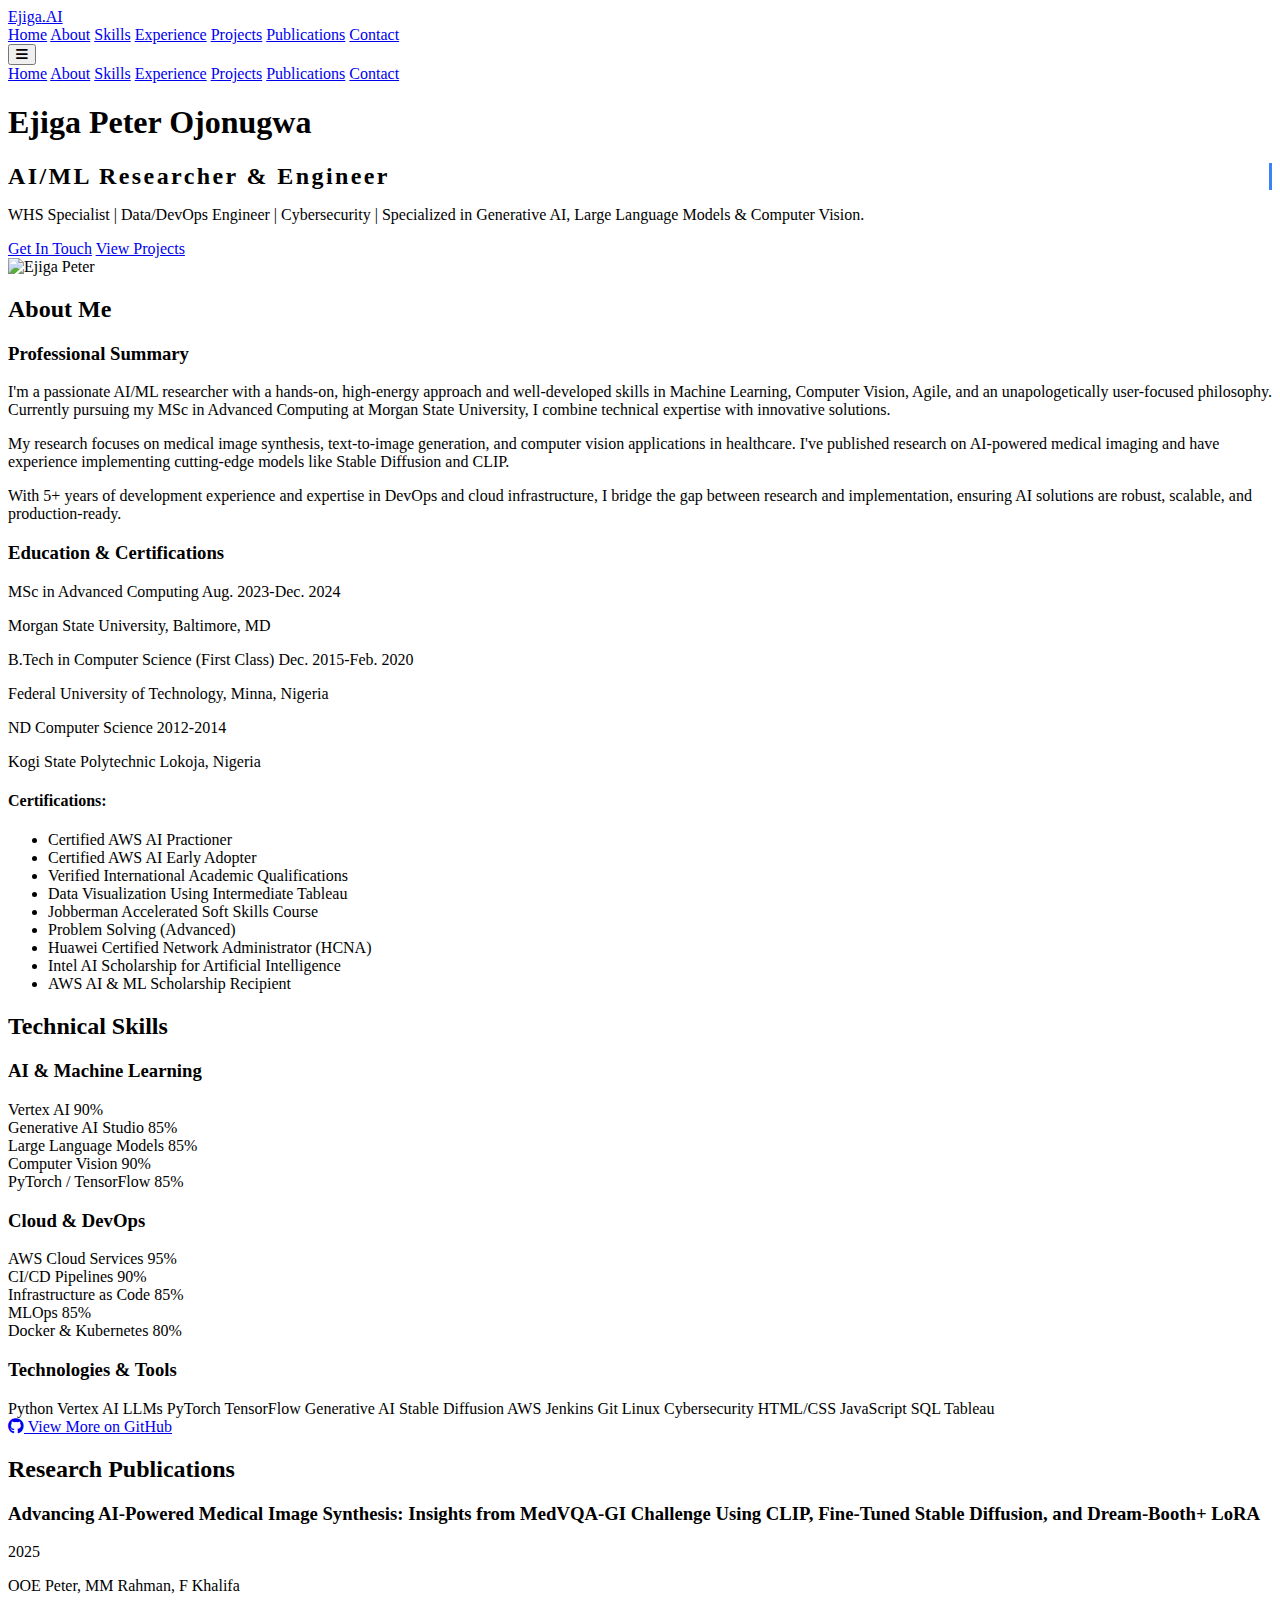
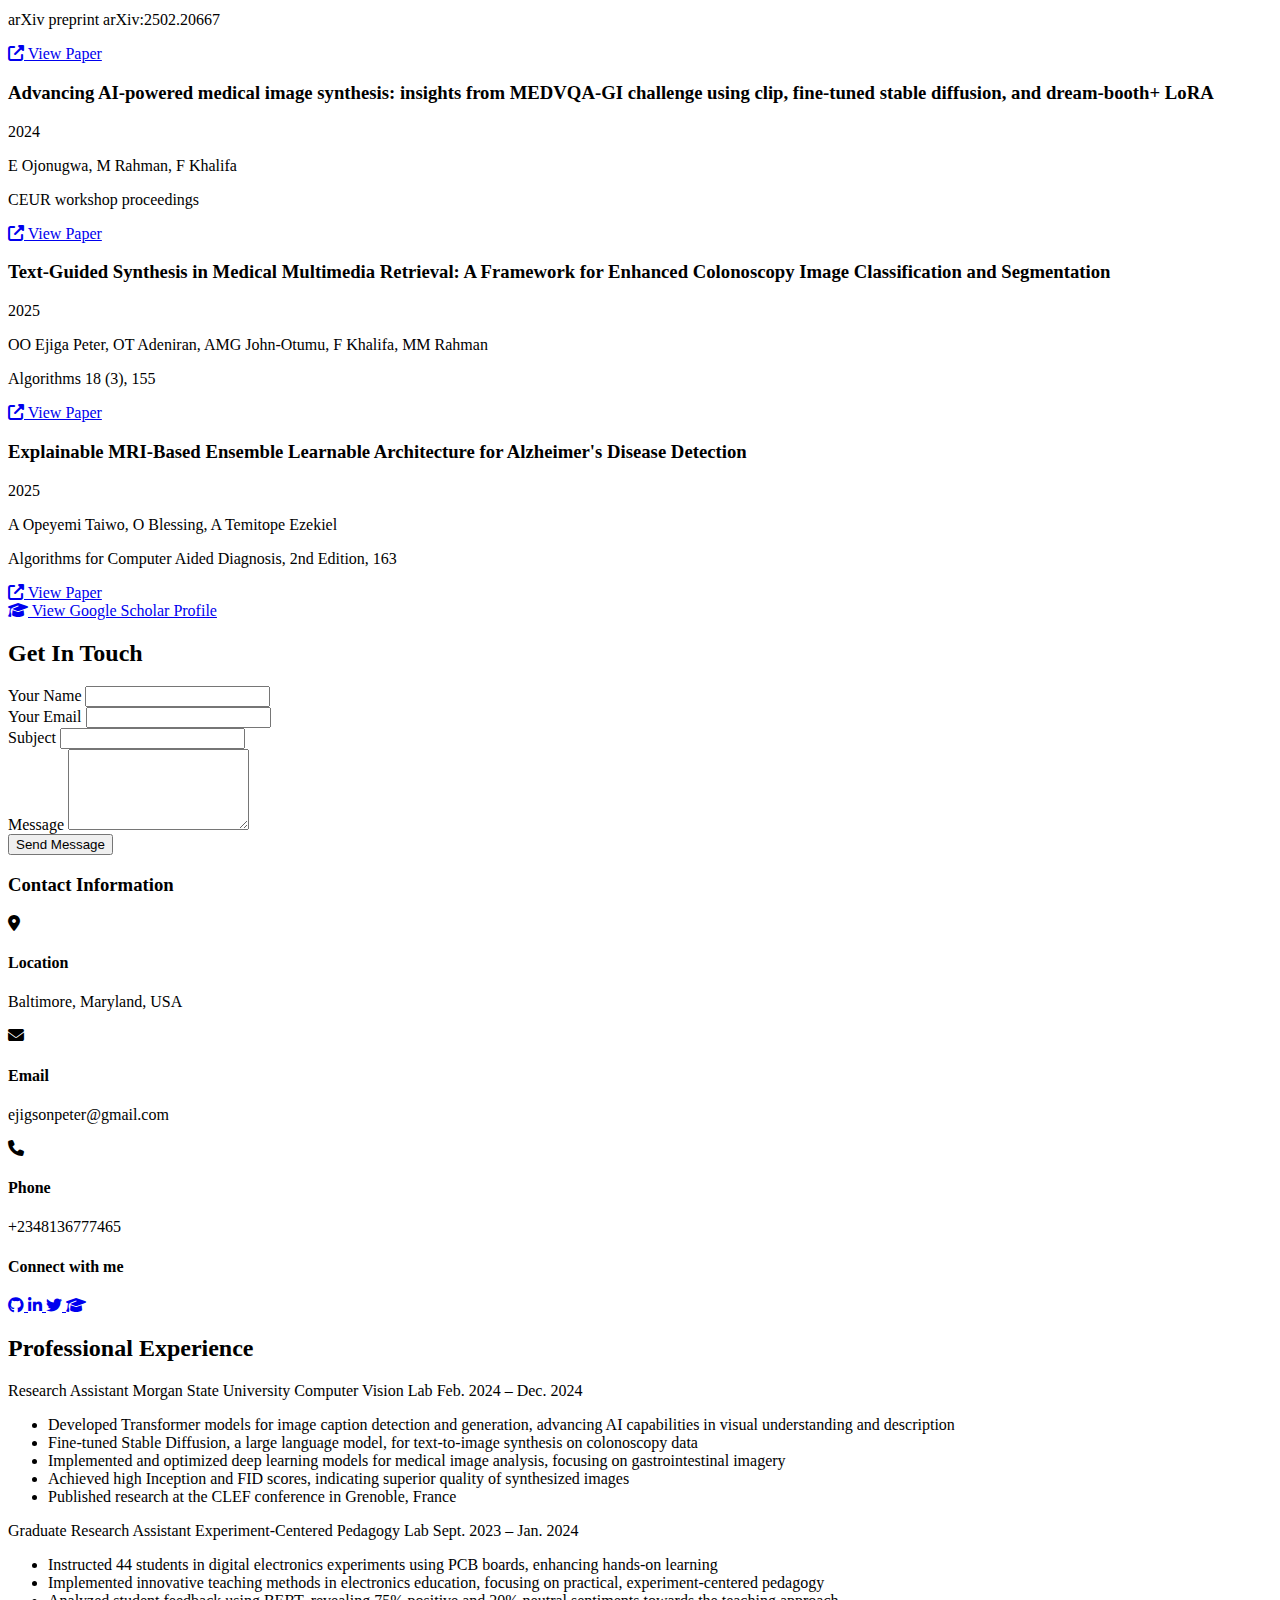
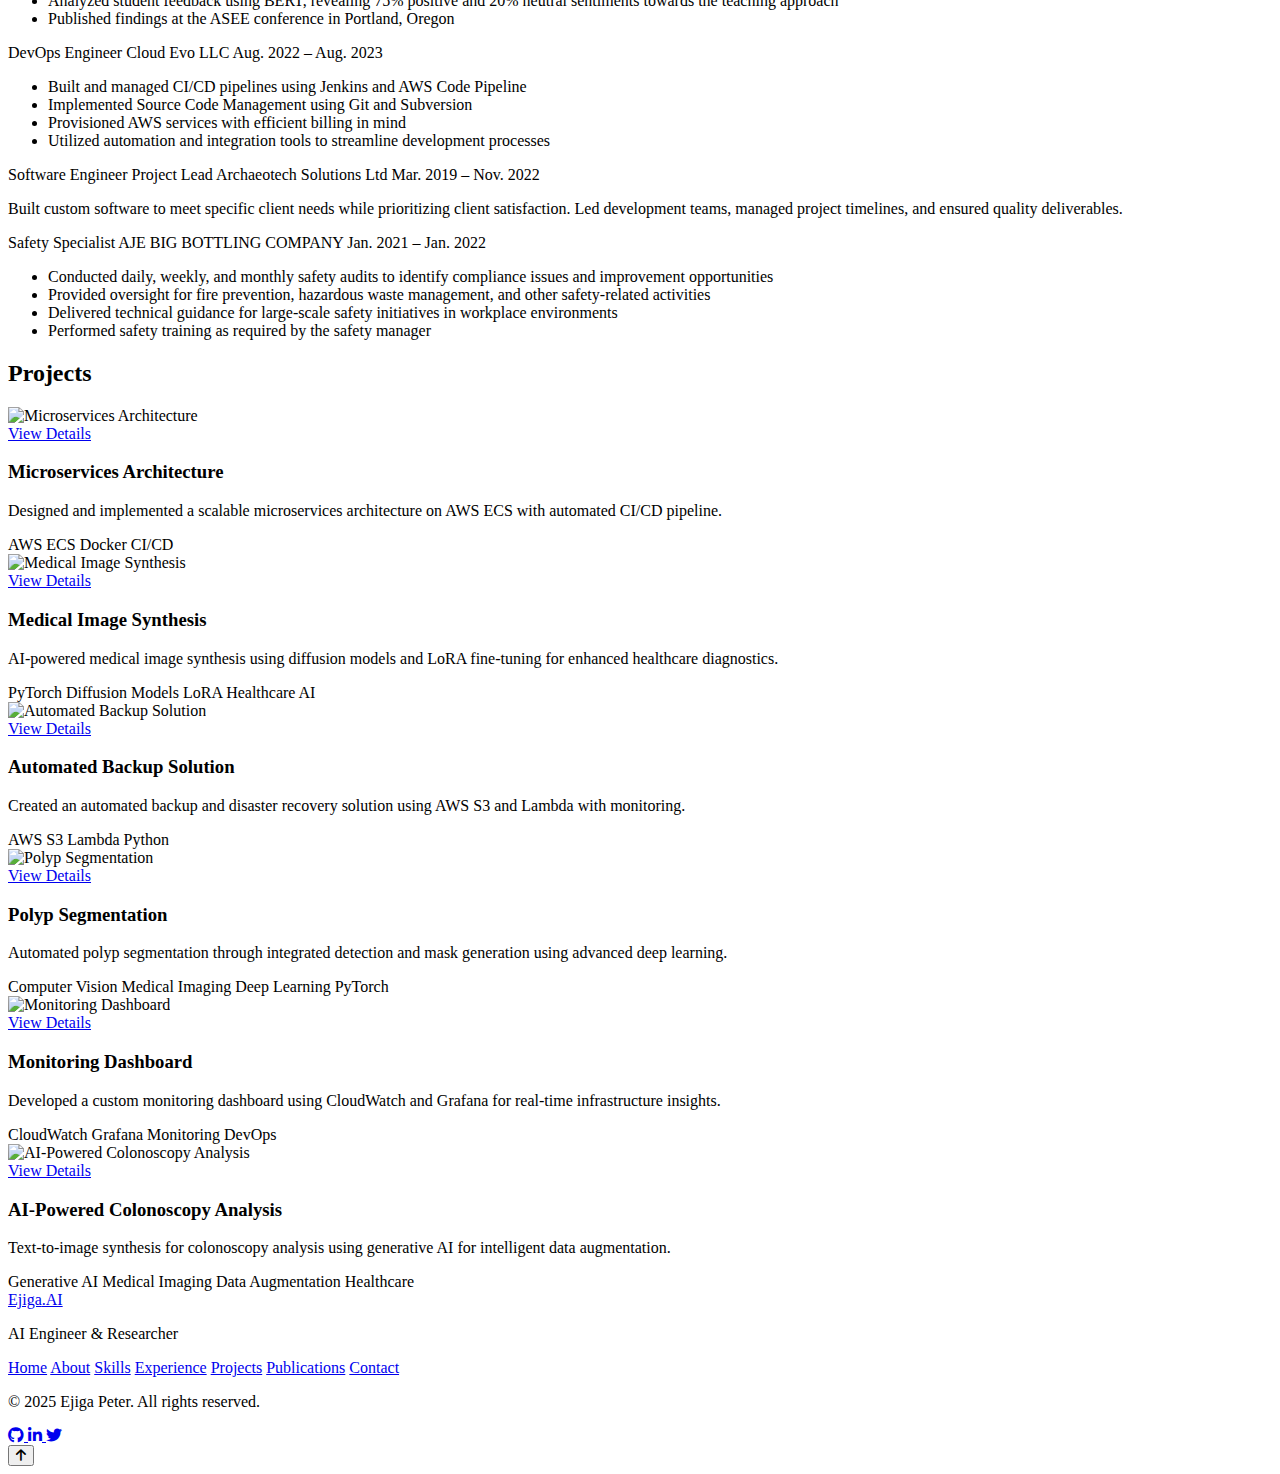
==== commit e03237b3: "Update index.html" ====
--- a/index.html
+++ b/index.html
@@ -101,7 +101,7 @@
     </header>
 
     <!-- Hero Section -->
-    <section id="home" class="pt-28 md:pt-40 pb-20 bg-gradient-to-br from-blue-50 to-indigo-50" style="background-image: url('https://cdn.pixabay.com/photo/2019/09/24/09/58/neurons-4500068_960_720.jpg'); background-size: cover; background-position: center; background-blend-mode: overlay;">
+    <section id="home" class="pt-28 md:pt-40 pb-20 bg-gradient-to-br from-blue-50 to-indigo-50" style="background-image: url('https://github.com/Ejigsonpeter/ejigsonpeter.github.io/tree/master/assets/images/logos.jpg'); background-size: cover; background-position: center; background-blend-mode: overlay;">
         <div class="container mx-auto px-4 flex flex-col md:flex-row items-center">
             <div class="md:w-1/2 mb-10 md:mb-0">
                 <h1 class="text-4xl md:text-5xl font-bold mb-4">Ejiga Peter Ojonugwa</h1>
@@ -161,6 +161,8 @@
                     <div class="mb-2">
                         <h4 class="font-medium mb-2">Certifications:</h4>
                         <ul class="list-disc list-inside text-gray-700 space-y-1">
+                            <li>Certified AWS AI Practioner</li>
+                            <li>Certified AWS AI  Early Adopter</li>
                             <li>Verified International Academic Qualifications</li>
                             <li>Data Visualization Using Intermediate Tableau</li>
                             <li>Jobberman Accelerated Soft Skills Course</li>
@@ -708,6 +710,9 @@
                         </div>
                     </div>
                 </div>
+            </div>
+        </div>
+    </section>
 
  <!-- Footer -->
     <footer class="bg-secondary text-white py-12">
@@ -745,7 +750,8 @@
             </div>
         </div>
     </footer>
-
+</body>
+</html>
     <script>
         // Mobile menu toggle
         const menuButton = document.getElementById('menu-button');
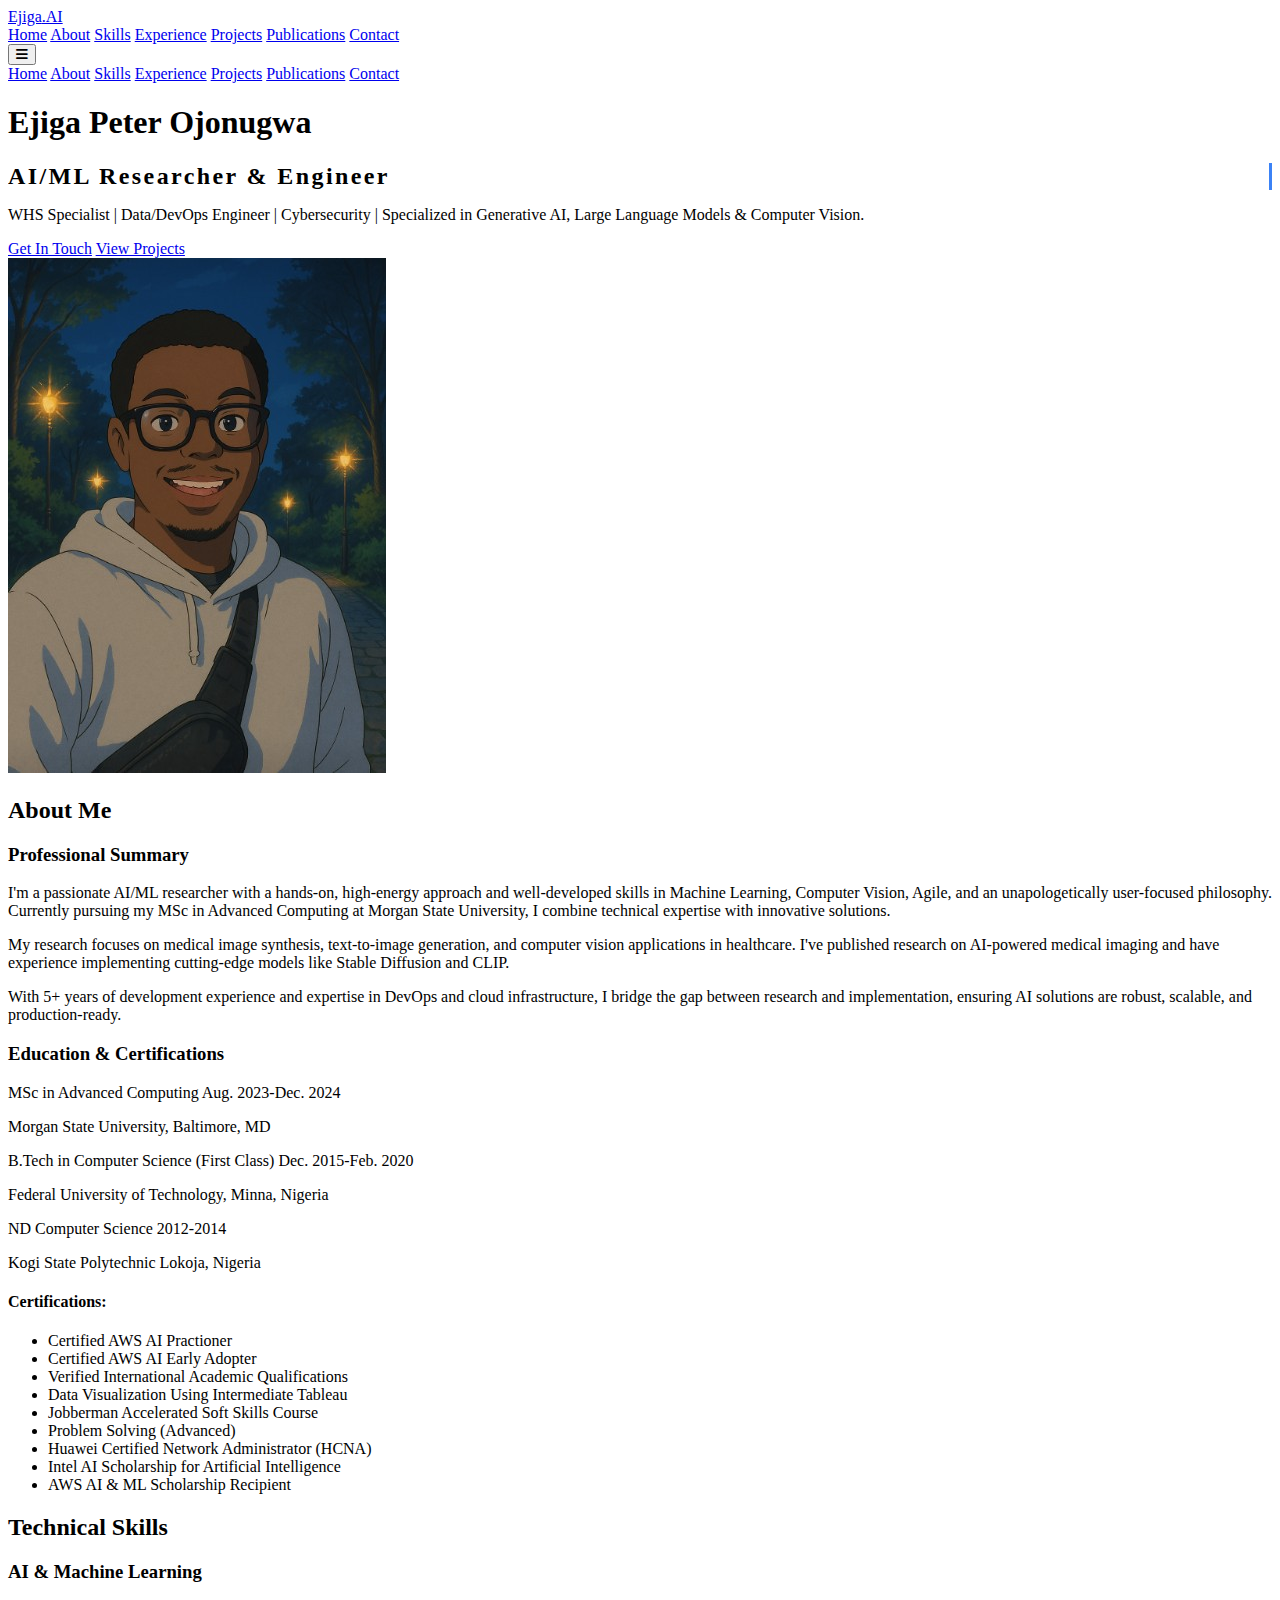
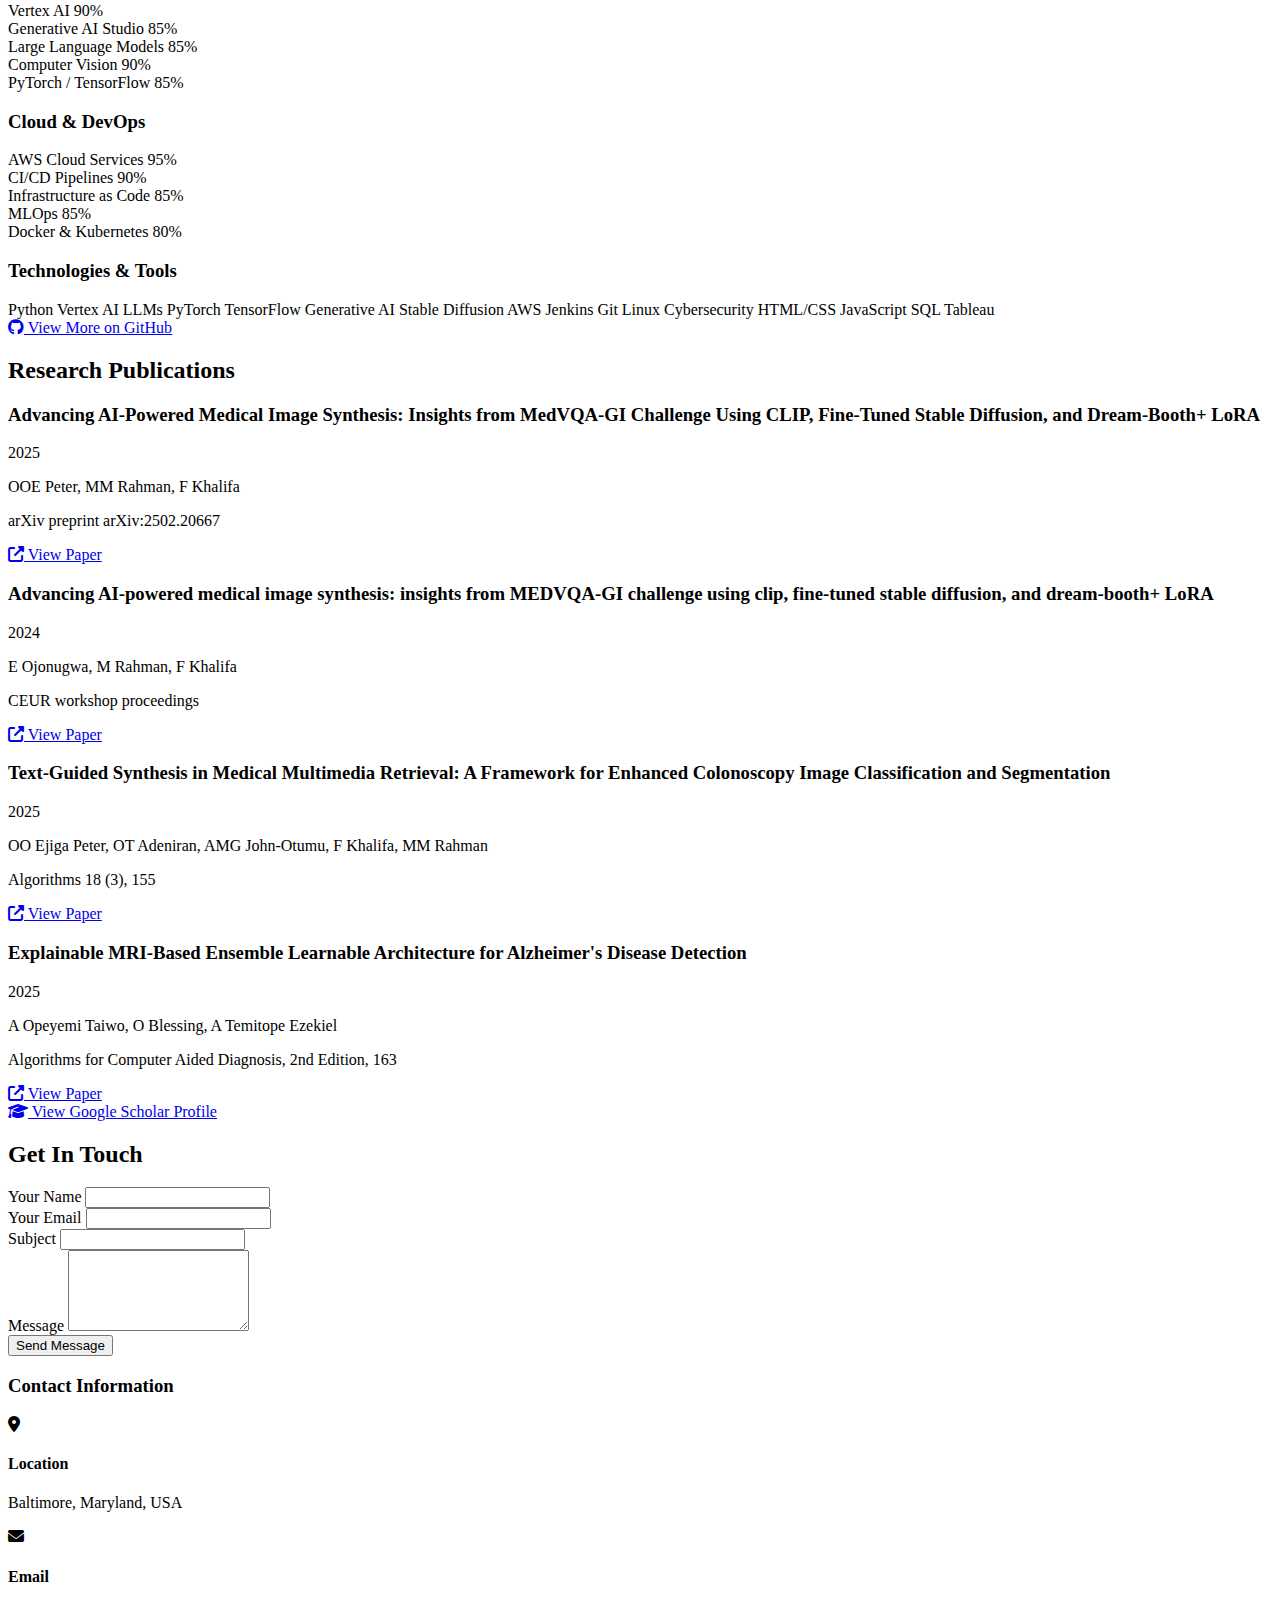
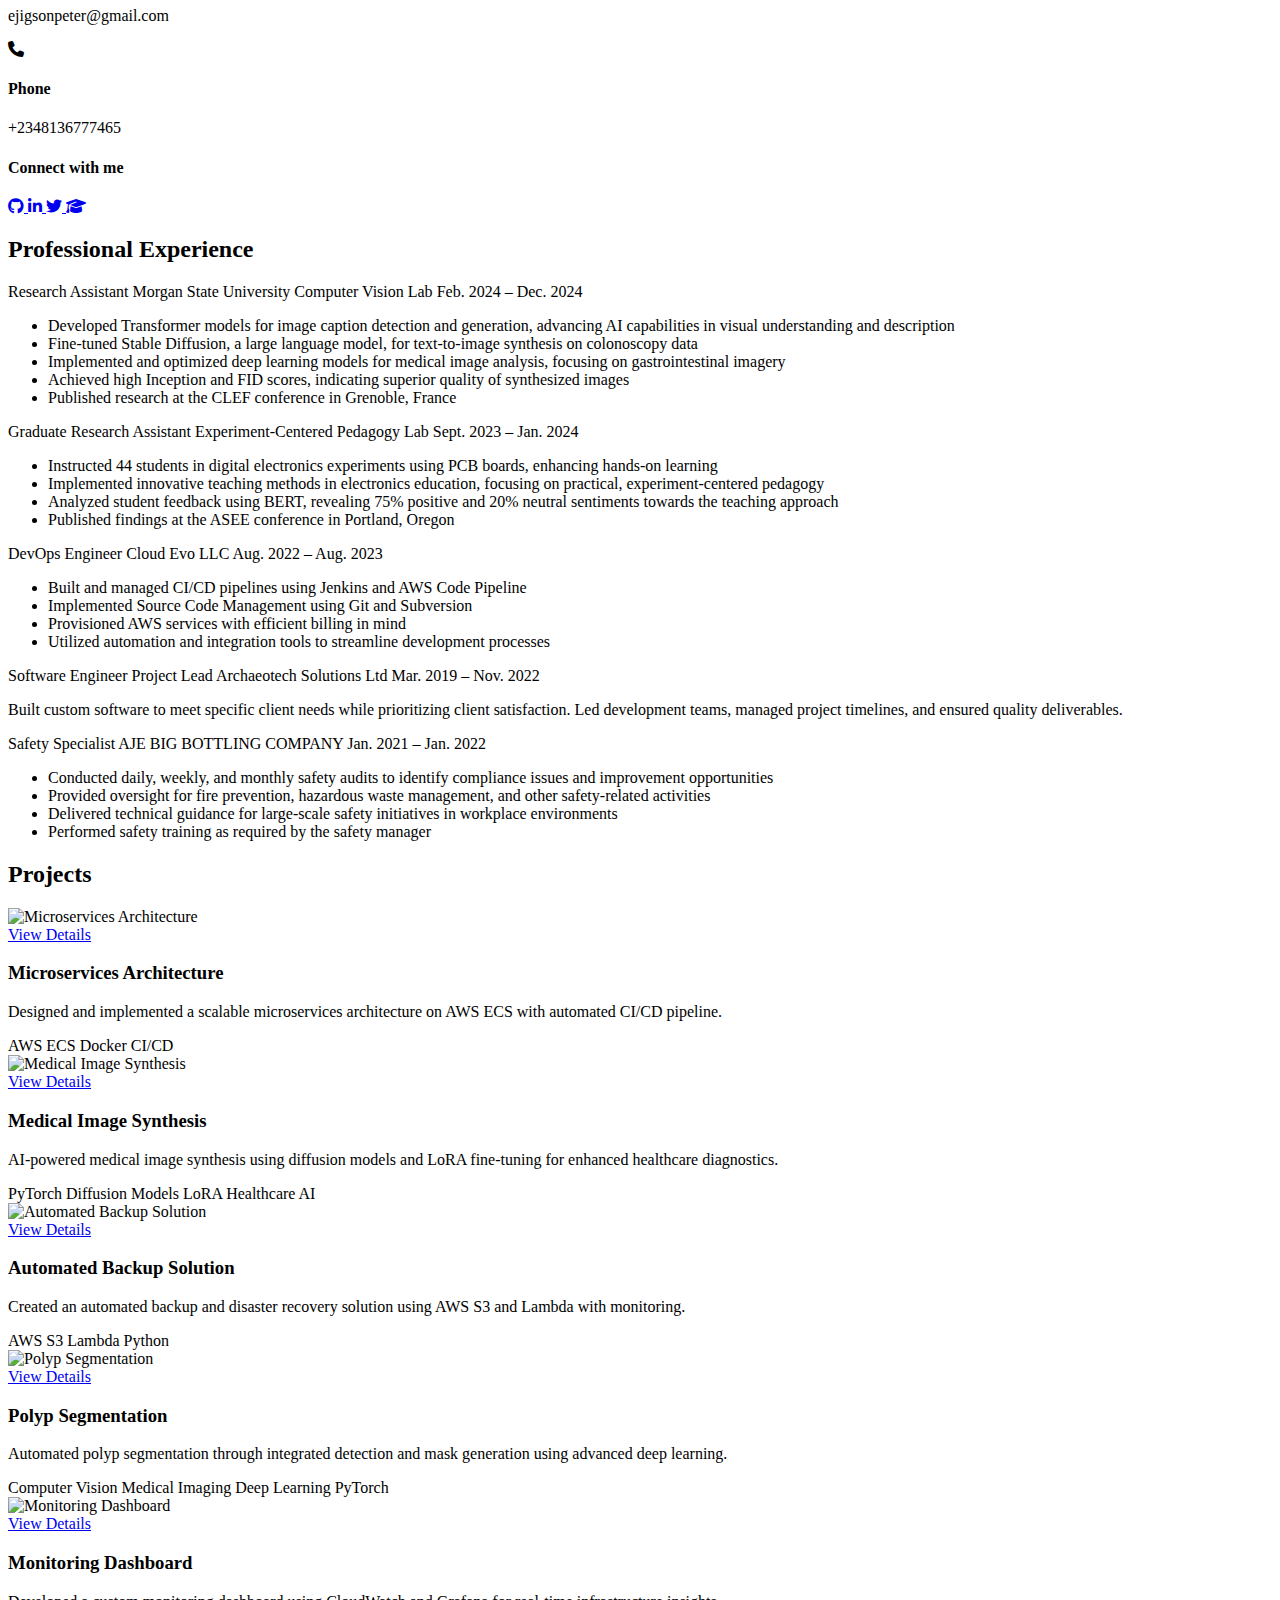
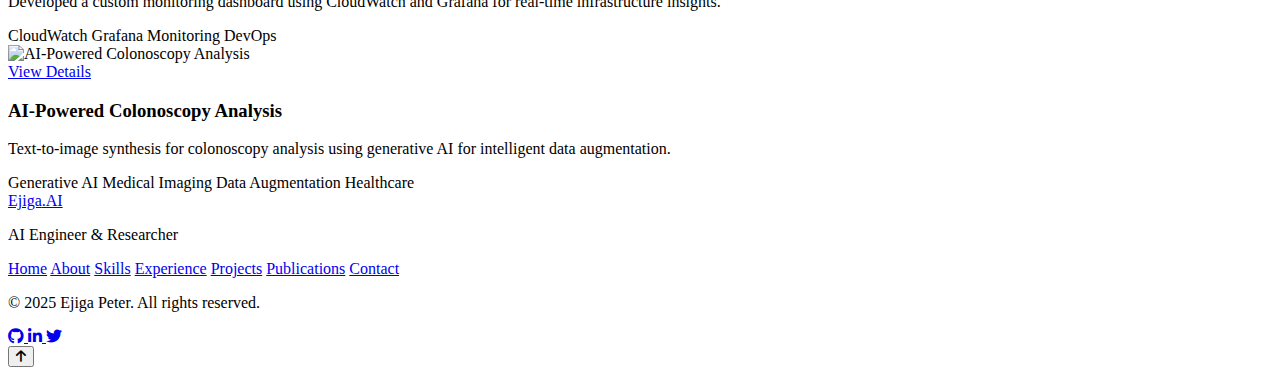
==== commit 1d496906: "Update index.html" ====
--- a/index.html
+++ b/index.html
@@ -113,7 +113,7 @@
                 </div>
             </div>
             <div class="md:w-1/2 flex justify-center">
-                <img src="https://images.unsplash.com/photo-1531746020798-e6953c6e8e04?ixlib=rb-1.2.1&auto=format&fit=crop&w=600&q=80" alt="Ejiga Peter" class="rounded-full w-64 h-64 object-cover border-4 border-white shadow-xl">
+                <img src="/assets/images/logos.jpg?ixlib=rb-1.2.1&auto=format&fit=crop&w=600&q=80" alt="Ejiga Peter" class="rounded-full w-64 h-64 object-cover border-4 border-white shadow-xl">
             </div>
         </div>
     </section>
